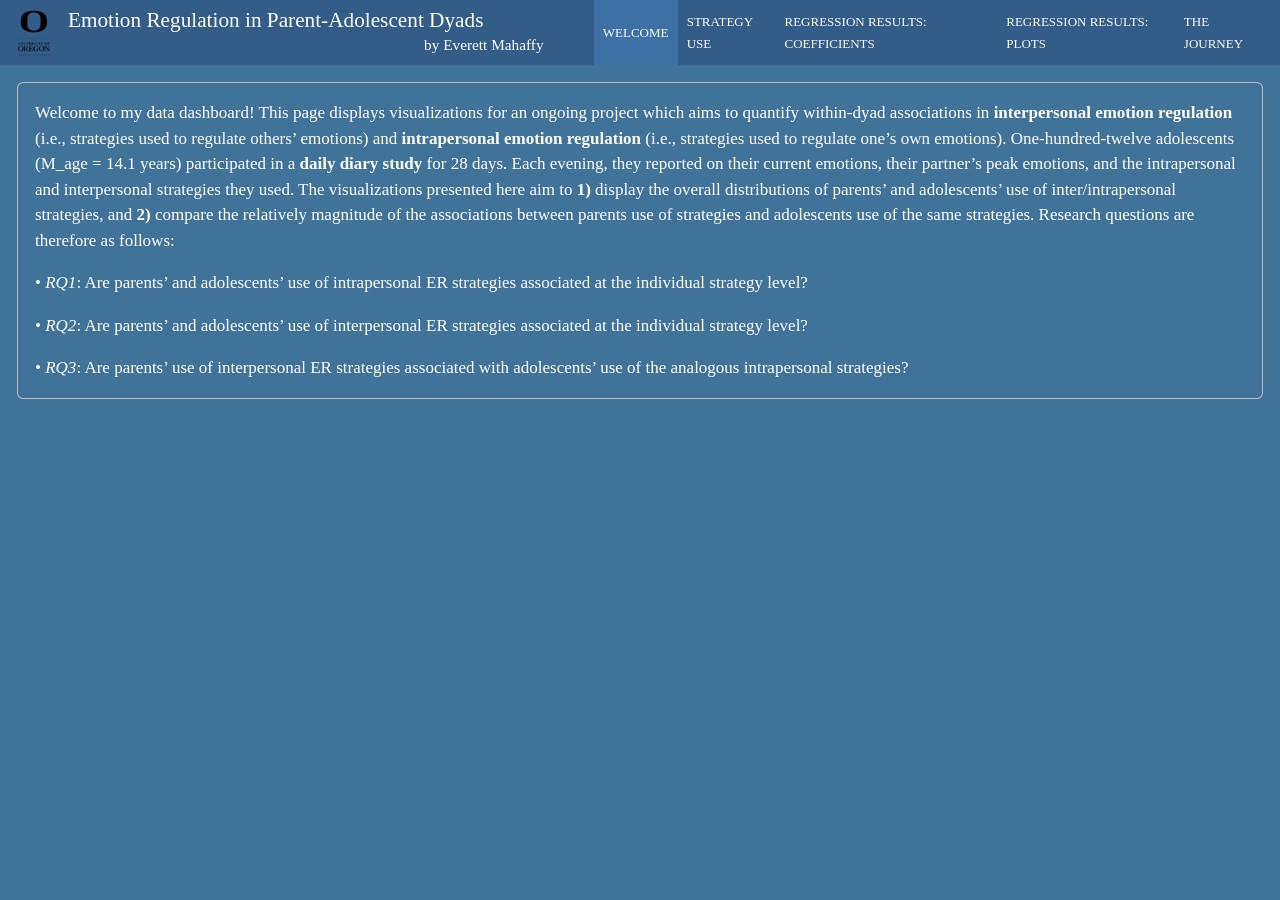
==== index.html @ d56451ce "Added index for dashboard" ====
<!DOCTYPE html>
<html xmlns="http://www.w3.org/1999/xhtml" lang="en" xml:lang="en"><head>

<meta charset="utf-8">
<meta name="generator" content="quarto-1.6.42">

<meta name="viewport" content="width=device-width, initial-scale=1.0, user-scalable=yes">

<meta name="author" content="by Everett Mahaffy">

<title>Emotion Regulation in Parent-Adolescent Dyads</title>
<style>
code{white-space: pre-wrap;}
span.smallcaps{font-variant: small-caps;}
div.columns{display: flex; gap: min(4vw, 1.5em);}
div.column{flex: auto; overflow-x: auto;}
div.hanging-indent{margin-left: 1.5em; text-indent: -1.5em;}
ul.task-list{list-style: none;}
ul.task-list li input[type="checkbox"] {
  width: 0.8em;
  margin: 0 0.8em 0.2em -1em; /* quarto-specific, see https://github.com/quarto-dev/quarto-cli/issues/4556 */ 
  vertical-align: middle;
}
</style>


<script src="index_files/libs/clipboard/clipboard.min.js"></script>
<script src="index_files/libs/quarto-html/quarto.js"></script>
<script src="index_files/libs/quarto-html/popper.min.js"></script>
<script src="index_files/libs/quarto-html/tippy.umd.min.js"></script>
<script src="index_files/libs/quarto-html/anchor.min.js"></script>
<link href="index_files/libs/quarto-html/tippy.css" rel="stylesheet">
<link href="index_files/libs/quarto-html/quarto-syntax-highlighting-2f5df379a58b258e96c21c0638c20c03.css" rel="stylesheet" id="quarto-text-highlighting-styles">
<script src="index_files/libs/bootstrap/bootstrap.min.js"></script>
<link href="index_files/libs/bootstrap/bootstrap-icons.css" rel="stylesheet">
<link href="index_files/libs/bootstrap/bootstrap-7319c3121bbf862e2a7c38c24d311e27.min.css" rel="stylesheet" append-hash="true" id="quarto-bootstrap" data-mode="light">
<script src="index_files/libs/quarto-dashboard/quarto-dashboard.js"></script>
<script src="index_files/libs/quarto-dashboard/stickythead.js"></script>
<script src="index_files/libs/quarto-dashboard/datatables.min.js" kdttablesentinel="true"></script>
<script src="index_files/libs/quarto-dashboard/pdfmake.min.js" kdttablesentinel="true"></script>
<script src="index_files/libs/quarto-dashboard/vfs_fonts.js" kdttablesentinel="true"></script>
<script src="index_files/libs/quarto-dashboard/web-components.js" type="module"></script>
<script src="index_files/libs/quarto-dashboard/components.js"></script>
<link href="index_files/libs/quarto-dashboard/datatables.min.css" rel="stylesheet" kdttablesentinel="true">


</head>

<body class="quarto-dashboard dashboard-fill fullcontent">

<header id="quarto-dashboard-header">
<nav class="navbar navbar-expand-md slim" data-bs-theme="dark">
  <div class="navbar-container container-fluid">
    <button class="navbar-toggler" type="button" data-bs-toggle="collapse" data-bs-target="#dashboard-collapse" aria-controls="dashboard-collapse" aria-expanded="false" aria-label="Toggle navigation">
      <span class="navbar-toggler-icon"></span>
    </button>    


    <div class="navbar-brand-container">       
    <a href="#"><img src="logo.png" alt="" class="navbar-logo d-inline-block"></a>
      <div class="navbar-title">
        <div class="navbar-title-text"><a href="#">Emotion Regulation in Parent-Adolescent Dyads</a></div>
        
        <div class="navbar-author">by Everett Mahaffy</div>
      </div>
    </div>
<div id="dashboard-collapse" class="navbar-collapse collapse"><ul class="navbar-nav navbar-nav-scroll me-auto" role="tablist"><li class="nav-item" role="presentation"><a id="tab-welcome" class="nav-link active" data-bs-toggle="tab" role="tab" data-bs-target="#welcome" data-scrolling="false" href="#welcome" aria-controls="welcome" aria-selected="true"><span class="nav-link-text">Welcome</span></a></li><li class="nav-item" role="presentation"><a id="tab-strategy-use" class="nav-link" data-bs-toggle="tab" role="tab" data-bs-target="#strategy-use" data-scrolling="false" href="#strategy-use" aria-controls="strategy-use" aria-selected="false"><span class="nav-link-text">Strategy Use</span></a></li><li class="nav-item" role="presentation"><a id="tab-regression-results-coefficients" class="nav-link" data-bs-toggle="tab" role="tab" data-bs-target="#regression-results-coefficients" data-scrolling="false" href="#regression-results-coefficients" aria-controls="regression-results-coefficients" aria-selected="false"><span class="nav-link-text">Regression Results: Coefficients</span></a></li><li class="nav-item" role="presentation"><a id="tab-regression-results-plots" class="nav-link" data-bs-toggle="tab" role="tab" data-bs-target="#regression-results-plots" data-scrolling="false" href="#regression-results-plots" aria-controls="regression-results-plots" aria-selected="false"><span class="nav-link-text">Regression Results: Plots</span></a></li><li class="nav-item" role="presentation"><a id="tab-the-journey" class="nav-link" data-bs-toggle="tab" role="tab" data-bs-target="#the-journey" data-scrolling="false" href="#the-journey" aria-controls="the-journey" aria-selected="false"><span class="nav-link-text">The Journey</span></a></li></ul></div></div>
</nav>
</header>
<div class="page-layout-custom quarto-dashboard-content bslib-gap-spacing html-fill-container bslib-page-fill quarto-dashboard-pages">  

<div class="bslib-grid-item html-fill-item tab-content bslib-grid" data-layout="fill" style="display: grid; grid-template-rows: minmax(3em, 1fr); grid-auto-columns: minmax(0, 1fr);">
<div id="welcome" class="dashboard-page tab-pane show active html-fill-item html-fill-container" data-orientation="rows" aria-labelledby="tab-welcome">
<div class="html-fill-item html-fill-container bslib-grid" style="display: grid; grid-template-rows: minmax(3em, max-content); grid-auto-columns: minmax(0, 1fr);">
<div class="card html-fill-item html-fill-container bslib-card" data-fill="false" data-bslib-card-init="" data-require-bs-caller="card()" data-full-screen="false">
<div class="card-body html-fill-item html-fill-container">
<p>Welcome to my data dashboard! This page displays visualizations for an ongoing project which aims to quantify within-dyad associations in <strong>interpersonal emotion regulation</strong> (i.e., strategies used to regulate others’ emotions) and <strong>intrapersonal emotion regulation</strong> (i.e., strategies used to regulate one’s own emotions). One-hundred-twelve adolescents (M_age = 14.1 years) participated in a <strong>daily diary study</strong> for 28 days. Each evening, they reported on their current emotions, their partner’s peak emotions, and the intrapersonal and interpersonal strategies they used. The visualizations presented here aim to <strong>1)</strong> display the overall distributions of parents’ and adolescents’ use of inter/intrapersonal strategies, and <strong>2)</strong> compare the relatively magnitude of the associations between parents use of strategies and adolescents use of the same strategies. Research questions are therefore as follows:</p>
<p>• <em>RQ1</em>: Are parents’ and adolescents’ use of intrapersonal ER strategies associated at the individual strategy level?</p>
<p>• <em>RQ2</em>: Are parents’ and adolescents’ use of interpersonal ER strategies associated at the individual strategy level?</p>
<p>• <em>RQ3</em>: Are parents’ use of interpersonal ER strategies associated with adolescents’ use of the analogous intrapersonal strategies?</p>
</div>
<bslib-tooltip placement="auto" bsoptions="[]" data-require-bs-version="5" data-require-bs-caller="tooltip()">
    <template>Expand</template>
    <span class="bslib-full-screen-enter badge rounded-pill">
        <svg xmlns="http://www.w3.org/2000/svg" viewbox="0 0 24 24" style="height:1em;width:1em;" aria-hidden="true" role="img"><path d="M20 5C20 4.4 19.6 4 19 4H13C12.4 4 12 3.6 12 3C12 2.4 12.4 2 13 2H21C21.6 2 22 2.4 22 3V11C22 11.6 21.6 12 21 12C20.4 12 20 11.6 20 11V5ZM4 19C4 19.6 4.4 20 5 20H11C11.6 20 12 20.4 12 21C12 21.6 11.6 22 11 22H3C2.4 22 2 21.6 2 21V13C2 12.4 2.4 12 3 12C3.6 12 4 12.4 4 13V19Z"></path></svg>
    </span>
</bslib-tooltip><script data-bslib-card-init="">bslib.Card.initializeAllCards();</script></div>
</div>
</div>
<div id="strategy-use" class="dashboard-page tab-pane grid-skip html-fill-item html-fill-container" data-orientation="rows" aria-labelledby="tab-strategy-use">
<div class="html-fill-item html-fill-container bslib-grid" style="display: grid; grid-template-rows: minmax(3em, max-content); grid-auto-columns: minmax(0, 1fr);">
<div class="card html-fill-item html-fill-container bslib-card" data-fill="false" data-bslib-card-init="" data-require-bs-caller="card()" data-full-screen="false">
<div class="card-body html-fill-item html-fill-container">
<div class="panel-tabset html-fill-item html-fill-container">
<ul class="nav nav-tabs" role="tablist"><li class="nav-item" role="presentation"><a class="nav-link active" id="tabset-1-1-tab" data-bs-toggle="tab" data-bs-target="#tabset-1-1" role="tab" aria-controls="tabset-1-1" aria-selected="true" href="">Interpersonal ER</a></li><li class="nav-item" role="presentation"><a class="nav-link" id="tabset-1-2-tab" data-bs-toggle="tab" data-bs-target="#tabset-1-2" role="tab" aria-controls="tabset-1-2" aria-selected="false" href="">Intrapersonal ER</a></li></ul>
<div class="tab-content html-fill-item html-fill-container">
<div id="tabset-1-1" class="tab-pane active html-fill-item html-fill-container" role="tabpanel" aria-labelledby="tabset-1-1-tab">
<div class="card cell html-fill-item html-fill-container bslib-card" data-bslib-card-init="" data-require-bs-caller="card()" data-full-screen="false">
<div class="card-body html-fill-item html-fill-container">
<div class="cell-output-display html-fill-item html-fill-container">
<img src="index_files/figure-html/unnamed-chunk-10-1.png" class="img-fluid quarto-dashboard-img-contain">
</div>
</div>
<bslib-tooltip placement="auto" bsoptions="[]" data-require-bs-version="5" data-require-bs-caller="tooltip()">
    <template>Expand</template>
    <span class="bslib-full-screen-enter badge rounded-pill">
        <svg xmlns="http://www.w3.org/2000/svg" viewbox="0 0 24 24" style="height:1em;width:1em;" aria-hidden="true" role="img"><path d="M20 5C20 4.4 19.6 4 19 4H13C12.4 4 12 3.6 12 3C12 2.4 12.4 2 13 2H21C21.6 2 22 2.4 22 3V11C22 11.6 21.6 12 21 12C20.4 12 20 11.6 20 11V5ZM4 19C4 19.6 4.4 20 5 20H11C11.6 20 12 20.4 12 21C12 21.6 11.6 22 11 22H3C2.4 22 2 21.6 2 21V13C2 12.4 2.4 12 3 12C3.6 12 4 12.4 4 13V19Z"></path></svg>
    </span>
</bslib-tooltip><script data-bslib-card-init="">bslib.Card.initializeAllCards();</script></div>
</div>
<div id="tabset-1-2" class="tab-pane html-fill-item html-fill-container" role="tabpanel" aria-labelledby="tabset-1-2-tab">
<div class="card cell html-fill-item html-fill-container bslib-card" data-bslib-card-init="" data-require-bs-caller="card()" data-full-screen="false">
<div class="card-body html-fill-item html-fill-container">
<div class="cell-output-display html-fill-item html-fill-container">
<img src="index_files/figure-html/unnamed-chunk-11-1.png" class="img-fluid quarto-dashboard-img-contain">
</div>
</div>
<bslib-tooltip placement="auto" bsoptions="[]" data-require-bs-version="5" data-require-bs-caller="tooltip()">
    <template>Expand</template>
    <span class="bslib-full-screen-enter badge rounded-pill">
        <svg xmlns="http://www.w3.org/2000/svg" viewbox="0 0 24 24" style="height:1em;width:1em;" aria-hidden="true" role="img"><path d="M20 5C20 4.4 19.6 4 19 4H13C12.4 4 12 3.6 12 3C12 2.4 12.4 2 13 2H21C21.6 2 22 2.4 22 3V11C22 11.6 21.6 12 21 12C20.4 12 20 11.6 20 11V5ZM4 19C4 19.6 4.4 20 5 20H11C11.6 20 12 20.4 12 21C12 21.6 11.6 22 11 22H3C2.4 22 2 21.6 2 21V13C2 12.4 2.4 12 3 12C3.6 12 4 12.4 4 13V19Z"></path></svg>
    </span>
</bslib-tooltip><script data-bslib-card-init="">bslib.Card.initializeAllCards();</script></div>
</div>
</div>
</div>
</div>
<bslib-tooltip placement="auto" bsoptions="[]" data-require-bs-version="5" data-require-bs-caller="tooltip()">
    <template>Expand</template>
    <span class="bslib-full-screen-enter badge rounded-pill">
        <svg xmlns="http://www.w3.org/2000/svg" viewbox="0 0 24 24" style="height:1em;width:1em;" aria-hidden="true" role="img"><path d="M20 5C20 4.4 19.6 4 19 4H13C12.4 4 12 3.6 12 3C12 2.4 12.4 2 13 2H21C21.6 2 22 2.4 22 3V11C22 11.6 21.6 12 21 12C20.4 12 20 11.6 20 11V5ZM4 19C4 19.6 4.4 20 5 20H11C11.6 20 12 20.4 12 21C12 21.6 11.6 22 11 22H3C2.4 22 2 21.6 2 21V13C2 12.4 2.4 12 3 12C3.6 12 4 12.4 4 13V19Z"></path></svg>
    </span>
</bslib-tooltip><script data-bslib-card-init="">bslib.Card.initializeAllCards();</script></div>
</div>
</div>
<div id="regression-results-coefficients" class="dashboard-page tab-pane grid-skip html-fill-item html-fill-container" data-orientation="rows" aria-labelledby="tab-regression-results-coefficients">
<div class="html-fill-item html-fill-container bslib-grid" style="display: grid; grid-template-rows: minmax(3em, max-content); grid-auto-columns: minmax(0, 1fr);">
<div class="card html-fill-item html-fill-container bslib-card" data-fill="false" data-bslib-card-init="" data-require-bs-caller="card()" data-full-screen="false">
<div class="card-body html-fill-item html-fill-container">
<div class="panel-tabset html-fill-item html-fill-container">
<ul class="nav nav-tabs" role="tablist"><li class="nav-item" role="presentation"><a class="nav-link active" id="tabset-2-1-tab" data-bs-toggle="tab" data-bs-target="#tabset-2-1" role="tab" aria-controls="tabset-2-1" aria-selected="true" href="">RQ1</a></li><li class="nav-item" role="presentation"><a class="nav-link" id="tabset-2-2-tab" data-bs-toggle="tab" data-bs-target="#tabset-2-2" role="tab" aria-controls="tabset-2-2" aria-selected="false" href="">RQ2</a></li><li class="nav-item" role="presentation"><a class="nav-link" id="tabset-2-3-tab" data-bs-toggle="tab" data-bs-target="#tabset-2-3" role="tab" aria-controls="tabset-2-3" aria-selected="false" href="">RQ3</a></li></ul>
<div class="tab-content html-fill-item html-fill-container">
<div id="tabset-2-1" class="tab-pane active html-fill-item html-fill-container" role="tabpanel" aria-labelledby="tabset-2-1-tab">
<div class="card cell html-fill-item html-fill-container bslib-card" data-bslib-card-init="" data-require-bs-caller="card()" data-full-screen="false">
<div class="card-body html-fill-item html-fill-container">
<div class="cell-output-display html-fill-item html-fill-container">
<img src="index_files/figure-html/unnamed-chunk-13-1.png" class="img-fluid quarto-dashboard-img-contain">
</div>
</div>
<bslib-tooltip placement="auto" bsoptions="[]" data-require-bs-version="5" data-require-bs-caller="tooltip()">
    <template>Expand</template>
    <span class="bslib-full-screen-enter badge rounded-pill">
        <svg xmlns="http://www.w3.org/2000/svg" viewbox="0 0 24 24" style="height:1em;width:1em;" aria-hidden="true" role="img"><path d="M20 5C20 4.4 19.6 4 19 4H13C12.4 4 12 3.6 12 3C12 2.4 12.4 2 13 2H21C21.6 2 22 2.4 22 3V11C22 11.6 21.6 12 21 12C20.4 12 20 11.6 20 11V5ZM4 19C4 19.6 4.4 20 5 20H11C11.6 20 12 20.4 12 21C12 21.6 11.6 22 11 22H3C2.4 22 2 21.6 2 21V13C2 12.4 2.4 12 3 12C3.6 12 4 12.4 4 13V19Z"></path></svg>
    </span>
</bslib-tooltip><script data-bslib-card-init="">bslib.Card.initializeAllCards();</script></div>
</div>
<div id="tabset-2-2" class="tab-pane html-fill-item html-fill-container" role="tabpanel" aria-labelledby="tabset-2-2-tab">
<div class="card cell html-fill-item html-fill-container bslib-card" data-bslib-card-init="" data-require-bs-caller="card()" data-full-screen="false">
<div class="card-body html-fill-item html-fill-container">
<div class="cell-output-display html-fill-item html-fill-container">
<img src="index_files/figure-html/unnamed-chunk-14-1.png" class="img-fluid quarto-dashboard-img-contain">
</div>
</div>
<bslib-tooltip placement="auto" bsoptions="[]" data-require-bs-version="5" data-require-bs-caller="tooltip()">
    <template>Expand</template>
    <span class="bslib-full-screen-enter badge rounded-pill">
        <svg xmlns="http://www.w3.org/2000/svg" viewbox="0 0 24 24" style="height:1em;width:1em;" aria-hidden="true" role="img"><path d="M20 5C20 4.4 19.6 4 19 4H13C12.4 4 12 3.6 12 3C12 2.4 12.4 2 13 2H21C21.6 2 22 2.4 22 3V11C22 11.6 21.6 12 21 12C20.4 12 20 11.6 20 11V5ZM4 19C4 19.6 4.4 20 5 20H11C11.6 20 12 20.4 12 21C12 21.6 11.6 22 11 22H3C2.4 22 2 21.6 2 21V13C2 12.4 2.4 12 3 12C3.6 12 4 12.4 4 13V19Z"></path></svg>
    </span>
</bslib-tooltip><script data-bslib-card-init="">bslib.Card.initializeAllCards();</script></div>
</div>
<div id="tabset-2-3" class="tab-pane html-fill-item html-fill-container" role="tabpanel" aria-labelledby="tabset-2-3-tab">
<div class="card cell html-fill-item html-fill-container bslib-card" data-bslib-card-init="" data-require-bs-caller="card()" data-full-screen="false">
<div class="card-body html-fill-item html-fill-container">
<div class="cell-output-display html-fill-item html-fill-container">
<img src="index_files/figure-html/unnamed-chunk-15-1.png" class="img-fluid quarto-dashboard-img-contain">
</div>
</div>
<bslib-tooltip placement="auto" bsoptions="[]" data-require-bs-version="5" data-require-bs-caller="tooltip()">
    <template>Expand</template>
    <span class="bslib-full-screen-enter badge rounded-pill">
        <svg xmlns="http://www.w3.org/2000/svg" viewbox="0 0 24 24" style="height:1em;width:1em;" aria-hidden="true" role="img"><path d="M20 5C20 4.4 19.6 4 19 4H13C12.4 4 12 3.6 12 3C12 2.4 12.4 2 13 2H21C21.6 2 22 2.4 22 3V11C22 11.6 21.6 12 21 12C20.4 12 20 11.6 20 11V5ZM4 19C4 19.6 4.4 20 5 20H11C11.6 20 12 20.4 12 21C12 21.6 11.6 22 11 22H3C2.4 22 2 21.6 2 21V13C2 12.4 2.4 12 3 12C3.6 12 4 12.4 4 13V19Z"></path></svg>
    </span>
</bslib-tooltip><script data-bslib-card-init="">bslib.Card.initializeAllCards();</script></div>
</div>
</div>
</div>
</div>
<bslib-tooltip placement="auto" bsoptions="[]" data-require-bs-version="5" data-require-bs-caller="tooltip()">
    <template>Expand</template>
    <span class="bslib-full-screen-enter badge rounded-pill">
        <svg xmlns="http://www.w3.org/2000/svg" viewbox="0 0 24 24" style="height:1em;width:1em;" aria-hidden="true" role="img"><path d="M20 5C20 4.4 19.6 4 19 4H13C12.4 4 12 3.6 12 3C12 2.4 12.4 2 13 2H21C21.6 2 22 2.4 22 3V11C22 11.6 21.6 12 21 12C20.4 12 20 11.6 20 11V5ZM4 19C4 19.6 4.4 20 5 20H11C11.6 20 12 20.4 12 21C12 21.6 11.6 22 11 22H3C2.4 22 2 21.6 2 21V13C2 12.4 2.4 12 3 12C3.6 12 4 12.4 4 13V19Z"></path></svg>
    </span>
</bslib-tooltip><script data-bslib-card-init="">bslib.Card.initializeAllCards();</script></div>
</div>
</div>
<div id="regression-results-plots" class="dashboard-page tab-pane grid-skip html-fill-item html-fill-container" data-orientation="rows" aria-labelledby="tab-regression-results-plots">
<div class="html-fill-item html-fill-container bslib-grid" style="display: grid; grid-template-rows: minmax(3em, max-content); grid-auto-columns: minmax(0, 1fr);">
<div class="card html-fill-item html-fill-container bslib-card" data-fill="false" data-bslib-card-init="" data-require-bs-caller="card()" data-full-screen="false">
<div class="card-body html-fill-item html-fill-container">
<div class="panel-tabset html-fill-item html-fill-container">
<ul class="nav nav-tabs" role="tablist"><li class="nav-item" role="presentation"><a class="nav-link active" id="tabset-3-1-tab" data-bs-toggle="tab" data-bs-target="#tabset-3-1" role="tab" aria-controls="tabset-3-1" aria-selected="true" href="">RQ1</a></li><li class="nav-item" role="presentation"><a class="nav-link" id="tabset-3-2-tab" data-bs-toggle="tab" data-bs-target="#tabset-3-2" role="tab" aria-controls="tabset-3-2" aria-selected="false" href="">RQ3</a></li></ul>
<div class="tab-content html-fill-item html-fill-container">
<div id="tabset-3-1" class="tab-pane active html-fill-item html-fill-container" role="tabpanel" aria-labelledby="tabset-3-1-tab">
<div class="card cell html-fill-item html-fill-container bslib-card" data-bslib-card-init="" data-require-bs-caller="card()" data-full-screen="false">
<div class="card-body html-fill-item html-fill-container">
<div class="cell-output-display html-fill-item html-fill-container">
<img src="index_files/figure-html/unnamed-chunk-16-1.png" class="img-fluid quarto-dashboard-img-contain">
</div>
</div>
<bslib-tooltip placement="auto" bsoptions="[]" data-require-bs-version="5" data-require-bs-caller="tooltip()">
    <template>Expand</template>
    <span class="bslib-full-screen-enter badge rounded-pill">
        <svg xmlns="http://www.w3.org/2000/svg" viewbox="0 0 24 24" style="height:1em;width:1em;" aria-hidden="true" role="img"><path d="M20 5C20 4.4 19.6 4 19 4H13C12.4 4 12 3.6 12 3C12 2.4 12.4 2 13 2H21C21.6 2 22 2.4 22 3V11C22 11.6 21.6 12 21 12C20.4 12 20 11.6 20 11V5ZM4 19C4 19.6 4.4 20 5 20H11C11.6 20 12 20.4 12 21C12 21.6 11.6 22 11 22H3C2.4 22 2 21.6 2 21V13C2 12.4 2.4 12 3 12C3.6 12 4 12.4 4 13V19Z"></path></svg>
    </span>
</bslib-tooltip><script data-bslib-card-init="">bslib.Card.initializeAllCards();</script></div>
</div>
<div id="tabset-3-2" class="tab-pane html-fill-item html-fill-container" role="tabpanel" aria-labelledby="tabset-3-2-tab">
<div class="card cell html-fill-item html-fill-container bslib-card" data-bslib-card-init="" data-require-bs-caller="card()" data-full-screen="false">
<div class="card-body html-fill-item html-fill-container">
<div class="cell-output-display html-fill-item html-fill-container">
<img src="index_files/figure-html/unnamed-chunk-17-1.png" class="img-fluid quarto-dashboard-img-contain">
</div>
</div>
<bslib-tooltip placement="auto" bsoptions="[]" data-require-bs-version="5" data-require-bs-caller="tooltip()">
    <template>Expand</template>
    <span class="bslib-full-screen-enter badge rounded-pill">
        <svg xmlns="http://www.w3.org/2000/svg" viewbox="0 0 24 24" style="height:1em;width:1em;" aria-hidden="true" role="img"><path d="M20 5C20 4.4 19.6 4 19 4H13C12.4 4 12 3.6 12 3C12 2.4 12.4 2 13 2H21C21.6 2 22 2.4 22 3V11C22 11.6 21.6 12 21 12C20.4 12 20 11.6 20 11V5ZM4 19C4 19.6 4.4 20 5 20H11C11.6 20 12 20.4 12 21C12 21.6 11.6 22 11 22H3C2.4 22 2 21.6 2 21V13C2 12.4 2.4 12 3 12C3.6 12 4 12.4 4 13V19Z"></path></svg>
    </span>
</bslib-tooltip><script data-bslib-card-init="">bslib.Card.initializeAllCards();</script></div>
</div>
</div>
</div>
</div>
<bslib-tooltip placement="auto" bsoptions="[]" data-require-bs-version="5" data-require-bs-caller="tooltip()">
    <template>Expand</template>
    <span class="bslib-full-screen-enter badge rounded-pill">
        <svg xmlns="http://www.w3.org/2000/svg" viewbox="0 0 24 24" style="height:1em;width:1em;" aria-hidden="true" role="img"><path d="M20 5C20 4.4 19.6 4 19 4H13C12.4 4 12 3.6 12 3C12 2.4 12.4 2 13 2H21C21.6 2 22 2.4 22 3V11C22 11.6 21.6 12 21 12C20.4 12 20 11.6 20 11V5ZM4 19C4 19.6 4.4 20 5 20H11C11.6 20 12 20.4 12 21C12 21.6 11.6 22 11 22H3C2.4 22 2 21.6 2 21V13C2 12.4 2.4 12 3 12C3.6 12 4 12.4 4 13V19Z"></path></svg>
    </span>
</bslib-tooltip><script data-bslib-card-init="">bslib.Card.initializeAllCards();</script></div>
</div>
</div>
<div id="the-journey" class="dashboard-page tab-pane grid-skip html-fill-item html-fill-container" data-orientation="rows" aria-labelledby="tab-the-journey">
<div class="html-fill-item html-fill-container bslib-grid" style="display: grid; grid-template-rows: minmax(3em, max-content); grid-auto-columns: minmax(0, 1fr);">
<div class="card html-fill-item html-fill-container bslib-card" data-fill="false" data-bslib-card-init="" data-require-bs-caller="card()" data-full-screen="false">
<div class="card-body html-fill-item html-fill-container">
<div class="panel-tabset html-fill-item html-fill-container">
<ul class="nav nav-tabs" role="tablist"><li class="nav-item" role="presentation"><a class="nav-link active" id="tabset-4-1-tab" data-bs-toggle="tab" data-bs-target="#tabset-4-1" role="tab" aria-controls="tabset-4-1" aria-selected="true" href="">Heat maps</a></li><li class="nav-item" role="presentation"><a class="nav-link" id="tabset-4-2-tab" data-bs-toggle="tab" data-bs-target="#tabset-4-2" role="tab" aria-controls="tabset-4-2" aria-selected="false" href="">Ridgeline Plots</a></li><li class="nav-item" role="presentation"><a class="nav-link" id="tabset-4-3-tab" data-bs-toggle="tab" data-bs-target="#tabset-4-3" role="tab" aria-controls="tabset-4-3" aria-selected="false" href="">Bar Charts</a></li></ul>
<div class="tab-content html-fill-item html-fill-container">
<div id="tabset-4-1" class="tab-pane active html-fill-item html-fill-container" role="tabpanel" aria-labelledby="tabset-4-1-tab">
<p>I first attempted to demonstrate the magnitude of the correlation using heatmaps. However, these were not the most intuitive way to visualize these data, so I pivoted to using bar charts instead.</p>
<div class="card cell html-fill-item html-fill-container bslib-card" data-bslib-card-init="" data-require-bs-caller="card()" data-full-screen="false">
<div class="card-body html-fill-item html-fill-container">
<div class="cell-output-display html-fill-item html-fill-container">
<img src="index_files/figure-html/unnamed-chunk-18-1.png" class="img-fluid quarto-dashboard-img-contain">
</div>
<div class="cell-output-display html-fill-item html-fill-container">
<img src="index_files/figure-html/unnamed-chunk-18-2.png" class="img-fluid quarto-dashboard-img-contain">
</div>
</div>
<bslib-tooltip placement="auto" bsoptions="[]" data-require-bs-version="5" data-require-bs-caller="tooltip()">
    <template>Expand</template>
    <span class="bslib-full-screen-enter badge rounded-pill">
        <svg xmlns="http://www.w3.org/2000/svg" viewbox="0 0 24 24" style="height:1em;width:1em;" aria-hidden="true" role="img"><path d="M20 5C20 4.4 19.6 4 19 4H13C12.4 4 12 3.6 12 3C12 2.4 12.4 2 13 2H21C21.6 2 22 2.4 22 3V11C22 11.6 21.6 12 21 12C20.4 12 20 11.6 20 11V5ZM4 19C4 19.6 4.4 20 5 20H11C11.6 20 12 20.4 12 21C12 21.6 11.6 22 11 22H3C2.4 22 2 21.6 2 21V13C2 12.4 2.4 12 3 12C3.6 12 4 12.4 4 13V19Z"></path></svg>
    </span>
</bslib-tooltip><script data-bslib-card-init="">bslib.Card.initializeAllCards();</script></div>
</div>
<div id="tabset-4-2" class="tab-pane html-fill-item html-fill-container" role="tabpanel" aria-labelledby="tabset-4-2-tab">
<p>To refine the ridgeline distribution visualizations, I changed the “alpha” and “scale” values to best display the data. Here is an early version as an example.</p>
<div class="card cell html-fill-item html-fill-container bslib-card" data-bslib-card-init="" data-require-bs-caller="card()" data-full-screen="false">
<div class="card-body html-fill-item html-fill-container">
<div class="cell-output-display html-fill-item html-fill-container">
<img src="index_files/figure-html/unnamed-chunk-19-1.png" class="img-fluid quarto-dashboard-img-contain">
</div>
</div>
<bslib-tooltip placement="auto" bsoptions="[]" data-require-bs-version="5" data-require-bs-caller="tooltip()">
    <template>Expand</template>
    <span class="bslib-full-screen-enter badge rounded-pill">
        <svg xmlns="http://www.w3.org/2000/svg" viewbox="0 0 24 24" style="height:1em;width:1em;" aria-hidden="true" role="img"><path d="M20 5C20 4.4 19.6 4 19 4H13C12.4 4 12 3.6 12 3C12 2.4 12.4 2 13 2H21C21.6 2 22 2.4 22 3V11C22 11.6 21.6 12 21 12C20.4 12 20 11.6 20 11V5ZM4 19C4 19.6 4.4 20 5 20H11C11.6 20 12 20.4 12 21C12 21.6 11.6 22 11 22H3C2.4 22 2 21.6 2 21V13C2 12.4 2.4 12 3 12C3.6 12 4 12.4 4 13V19Z"></path></svg>
    </span>
</bslib-tooltip><script data-bslib-card-init="">bslib.Card.initializeAllCards();</script></div>
</div>
<div id="tabset-4-3" class="tab-pane html-fill-item html-fill-container" role="tabpanel" aria-labelledby="tabset-4-3-tab">
<p>It also took some effort to refine the bar charts, including highlighting the significant associations. Here is an early version.</p>
<div class="card cell html-fill-item html-fill-container bslib-card" data-bslib-card-init="" data-require-bs-caller="card()" data-full-screen="false">
<div class="card-body html-fill-item html-fill-container">
<div class="cell-output-display html-fill-item html-fill-container">
<img src="index_files/figure-html/unnamed-chunk-20-1.png" class="img-fluid quarto-dashboard-img-contain">
</div>
</div>
<bslib-tooltip placement="auto" bsoptions="[]" data-require-bs-version="5" data-require-bs-caller="tooltip()">
    <template>Expand</template>
    <span class="bslib-full-screen-enter badge rounded-pill">
        <svg xmlns="http://www.w3.org/2000/svg" viewbox="0 0 24 24" style="height:1em;width:1em;" aria-hidden="true" role="img"><path d="M20 5C20 4.4 19.6 4 19 4H13C12.4 4 12 3.6 12 3C12 2.4 12.4 2 13 2H21C21.6 2 22 2.4 22 3V11C22 11.6 21.6 12 21 12C20.4 12 20 11.6 20 11V5ZM4 19C4 19.6 4.4 20 5 20H11C11.6 20 12 20.4 12 21C12 21.6 11.6 22 11 22H3C2.4 22 2 21.6 2 21V13C2 12.4 2.4 12 3 12C3.6 12 4 12.4 4 13V19Z"></path></svg>
    </span>
</bslib-tooltip><script data-bslib-card-init="">bslib.Card.initializeAllCards();</script></div>
</div>
</div>
</div>
</div>
<bslib-tooltip placement="auto" bsoptions="[]" data-require-bs-version="5" data-require-bs-caller="tooltip()">
    <template>Expand</template>
    <span class="bslib-full-screen-enter badge rounded-pill">
        <svg xmlns="http://www.w3.org/2000/svg" viewbox="0 0 24 24" style="height:1em;width:1em;" aria-hidden="true" role="img"><path d="M20 5C20 4.4 19.6 4 19 4H13C12.4 4 12 3.6 12 3C12 2.4 12.4 2 13 2H21C21.6 2 22 2.4 22 3V11C22 11.6 21.6 12 21 12C20.4 12 20 11.6 20 11V5ZM4 19C4 19.6 4.4 20 5 20H11C11.6 20 12 20.4 12 21C12 21.6 11.6 22 11 22H3C2.4 22 2 21.6 2 21V13C2 12.4 2.4 12 3 12C3.6 12 4 12.4 4 13V19Z"></path></svg>
    </span>
</bslib-tooltip><script data-bslib-card-init="">bslib.Card.initializeAllCards();</script></div>
<div id="3ade8a4a-fb1d-4a6c-8409-ac45482d5fc9" class="hidden html-fill-item html-fill-container">

</div>
</div>
</div>
</div>


<script id="quarto-html-after-body" type="application/javascript">
window.document.addEventListener("DOMContentLoaded", function (event) {
  const toggleBodyColorMode = (bsSheetEl) => {
    const mode = bsSheetEl.getAttribute("data-mode");
    const bodyEl = window.document.querySelector("body");
    if (mode === "dark") {
      bodyEl.classList.add("quarto-dark");
      bodyEl.classList.remove("quarto-light");
    } else {
      bodyEl.classList.add("quarto-light");
      bodyEl.classList.remove("quarto-dark");
    }
  }
  const toggleBodyColorPrimary = () => {
    const bsSheetEl = window.document.querySelector("link#quarto-bootstrap");
    if (bsSheetEl) {
      toggleBodyColorMode(bsSheetEl);
    }
  }
  toggleBodyColorPrimary();  
  const icon = "";
  const anchorJS = new window.AnchorJS();
  anchorJS.options = {
    placement: 'right',
    icon: icon
  };
  anchorJS.add('.anchored');
  const isCodeAnnotation = (el) => {
    for (const clz of el.classList) {
      if (clz.startsWith('code-annotation-')) {                     
        return true;
      }
    }
    return false;
  }
  const onCopySuccess = function(e) {
    // button target
    const button = e.trigger;
    // don't keep focus
    button.blur();
    // flash "checked"
    button.classList.add('code-copy-button-checked');
    var currentTitle = button.getAttribute("title");
    button.setAttribute("title", "Copied!");
    let tooltip;
    if (window.bootstrap) {
      button.setAttribute("data-bs-toggle", "tooltip");
      button.setAttribute("data-bs-placement", "left");
      button.setAttribute("data-bs-title", "Copied!");
      tooltip = new bootstrap.Tooltip(button, 
        { trigger: "manual", 
          customClass: "code-copy-button-tooltip",
          offset: [0, -8]});
      tooltip.show();    
    }
    setTimeout(function() {
      if (tooltip) {
        tooltip.hide();
        button.removeAttribute("data-bs-title");
        button.removeAttribute("data-bs-toggle");
        button.removeAttribute("data-bs-placement");
      }
      button.setAttribute("title", currentTitle);
      button.classList.remove('code-copy-button-checked');
    }, 1000);
    // clear code selection
    e.clearSelection();
  }
  const getTextToCopy = function(trigger) {
      const codeEl = trigger.previousElementSibling.cloneNode(true);
      for (const childEl of codeEl.children) {
        if (isCodeAnnotation(childEl)) {
          childEl.remove();
        }
      }
      return codeEl.innerText;
  }
  const clipboard = new window.ClipboardJS('.code-copy-button:not([data-in-quarto-modal])', {
    text: getTextToCopy
  });
  clipboard.on('success', onCopySuccess);
  if (window.document.getElementById('quarto-embedded-source-code-modal')) {
    const clipboardModal = new window.ClipboardJS('.code-copy-button[data-in-quarto-modal]', {
      text: getTextToCopy,
      container: window.document.getElementById('quarto-embedded-source-code-modal')
    });
    clipboardModal.on('success', onCopySuccess);
  }
    var localhostRegex = new RegExp(/^(?:http|https):\/\/localhost\:?[0-9]*\//);
    var mailtoRegex = new RegExp(/^mailto:/);
      var filterRegex = new RegExp('/' + window.location.host + '/');
    var isInternal = (href) => {
        return filterRegex.test(href) || localhostRegex.test(href) || mailtoRegex.test(href);
    }
    // Inspect non-navigation links and adorn them if external
 	var links = window.document.querySelectorAll('a[href]:not(.nav-link):not(.navbar-brand):not(.toc-action):not(.sidebar-link):not(.sidebar-item-toggle):not(.pagination-link):not(.no-external):not([aria-hidden]):not(.dropdown-item):not(.quarto-navigation-tool):not(.about-link)');
    for (var i=0; i<links.length; i++) {
      const link = links[i];
      if (!isInternal(link.href)) {
        // undo the damage that might have been done by quarto-nav.js in the case of
        // links that we want to consider external
        if (link.dataset.originalHref !== undefined) {
          link.href = link.dataset.originalHref;
        }
      }
    }
  function tippyHover(el, contentFn, onTriggerFn, onUntriggerFn) {
    const config = {
      allowHTML: true,
      maxWidth: 500,
      delay: 100,
      arrow: false,
      appendTo: function(el) {
          return el.parentElement;
      },
      interactive: true,
      interactiveBorder: 10,
      theme: 'quarto',
      placement: 'bottom-start',
    };
    if (contentFn) {
      config.content = contentFn;
    }
    if (onTriggerFn) {
      config.onTrigger = onTriggerFn;
    }
    if (onUntriggerFn) {
      config.onUntrigger = onUntriggerFn;
    }
    window.tippy(el, config); 
  }
  const noterefs = window.document.querySelectorAll('a[role="doc-noteref"]');
  for (var i=0; i<noterefs.length; i++) {
    const ref = noterefs[i];
    tippyHover(ref, function() {
      // use id or data attribute instead here
      let href = ref.getAttribute('data-footnote-href') || ref.getAttribute('href');
      try { href = new URL(href).hash; } catch {}
      const id = href.replace(/^#\/?/, "");
      const note = window.document.getElementById(id);
      if (note) {
        return note.innerHTML;
      } else {
        return "";
      }
    });
  }
  const xrefs = window.document.querySelectorAll('a.quarto-xref');
  const processXRef = (id, note) => {
    // Strip column container classes
    const stripColumnClz = (el) => {
      el.classList.remove("page-full", "page-columns");
      if (el.children) {
        for (const child of el.children) {
          stripColumnClz(child);
        }
      }
    }
    stripColumnClz(note)
    if (id === null || id.startsWith('sec-')) {
      // Special case sections, only their first couple elements
      const container = document.createElement("div");
      if (note.children && note.children.length > 2) {
        container.appendChild(note.children[0].cloneNode(true));
        for (let i = 1; i < note.children.length; i++) {
          const child = note.children[i];
          if (child.tagName === "P" && child.innerText === "") {
            continue;
          } else {
            container.appendChild(child.cloneNode(true));
            break;
          }
        }
        if (window.Quarto?.typesetMath) {
          window.Quarto.typesetMath(container);
        }
        return container.innerHTML
      } else {
        if (window.Quarto?.typesetMath) {
          window.Quarto.typesetMath(note);
        }
        return note.innerHTML;
      }
    } else {
      // Remove any anchor links if they are present
      const anchorLink = note.querySelector('a.anchorjs-link');
      if (anchorLink) {
        anchorLink.remove();
      }
      if (window.Quarto?.typesetMath) {
        window.Quarto.typesetMath(note);
      }
      if (note.classList.contains("callout")) {
        return note.outerHTML;
      } else {
        return note.innerHTML;
      }
    }
  }
  for (var i=0; i<xrefs.length; i++) {
    const xref = xrefs[i];
    tippyHover(xref, undefined, function(instance) {
      instance.disable();
      let url = xref.getAttribute('href');
      let hash = undefined; 
      if (url.startsWith('#')) {
        hash = url;
      } else {
        try { hash = new URL(url).hash; } catch {}
      }
      if (hash) {
        const id = hash.replace(/^#\/?/, "");
        const note = window.document.getElementById(id);
        if (note !== null) {
          try {
            const html = processXRef(id, note.cloneNode(true));
            instance.setContent(html);
          } finally {
            instance.enable();
            instance.show();
          }
        } else {
          // See if we can fetch this
          fetch(url.split('#')[0])
          .then(res => res.text())
          .then(html => {
            const parser = new DOMParser();
            const htmlDoc = parser.parseFromString(html, "text/html");
            const note = htmlDoc.getElementById(id);
            if (note !== null) {
              const html = processXRef(id, note);
              instance.setContent(html);
            } 
          }).finally(() => {
            instance.enable();
            instance.show();
          });
        }
      } else {
        // See if we can fetch a full url (with no hash to target)
        // This is a special case and we should probably do some content thinning / targeting
        fetch(url)
        .then(res => res.text())
        .then(html => {
          const parser = new DOMParser();
          const htmlDoc = parser.parseFromString(html, "text/html");
          const note = htmlDoc.querySelector('main.content');
          if (note !== null) {
            // This should only happen for chapter cross references
            // (since there is no id in the URL)
            // remove the first header
            if (note.children.length > 0 && note.children[0].tagName === "HEADER") {
              note.children[0].remove();
            }
            const html = processXRef(null, note);
            instance.setContent(html);
          } 
        }).finally(() => {
          instance.enable();
          instance.show();
        });
      }
    }, function(instance) {
    });
  }
      let selectedAnnoteEl;
      const selectorForAnnotation = ( cell, annotation) => {
        let cellAttr = 'data-code-cell="' + cell + '"';
        let lineAttr = 'data-code-annotation="' +  annotation + '"';
        const selector = 'span[' + cellAttr + '][' + lineAttr + ']';
        return selector;
      }
      const selectCodeLines = (annoteEl) => {
        const doc = window.document;
        const targetCell = annoteEl.getAttribute("data-target-cell");
        const targetAnnotation = annoteEl.getAttribute("data-target-annotation");
        const annoteSpan = window.document.querySelector(selectorForAnnotation(targetCell, targetAnnotation));
        const lines = annoteSpan.getAttribute("data-code-lines").split(",");
        const lineIds = lines.map((line) => {
          return targetCell + "-" + line;
        })
        let top = null;
        let height = null;
        let parent = null;
        if (lineIds.length > 0) {
            //compute the position of the single el (top and bottom and make a div)
            const el = window.document.getElementById(lineIds[0]);
            top = el.offsetTop;
            height = el.offsetHeight;
            parent = el.parentElement.parentElement;
          if (lineIds.length > 1) {
            const lastEl = window.document.getElementById(lineIds[lineIds.length - 1]);
            const bottom = lastEl.offsetTop + lastEl.offsetHeight;
            height = bottom - top;
          }
          if (top !== null && height !== null && parent !== null) {
            // cook up a div (if necessary) and position it 
            let div = window.document.getElementById("code-annotation-line-highlight");
            if (div === null) {
              div = window.document.createElement("div");
              div.setAttribute("id", "code-annotation-line-highlight");
              div.style.position = 'absolute';
              parent.appendChild(div);
            }
            div.style.top = top - 2 + "px";
            div.style.height = height + 4 + "px";
            div.style.left = 0;
            let gutterDiv = window.document.getElementById("code-annotation-line-highlight-gutter");
            if (gutterDiv === null) {
              gutterDiv = window.document.createElement("div");
              gutterDiv.setAttribute("id", "code-annotation-line-highlight-gutter");
              gutterDiv.style.position = 'absolute';
              const codeCell = window.document.getElementById(targetCell);
              const gutter = codeCell.querySelector('.code-annotation-gutter');
              gutter.appendChild(gutterDiv);
            }
            gutterDiv.style.top = top - 2 + "px";
            gutterDiv.style.height = height + 4 + "px";
          }
          selectedAnnoteEl = annoteEl;
        }
      };
      const unselectCodeLines = () => {
        const elementsIds = ["code-annotation-line-highlight", "code-annotation-line-highlight-gutter"];
        elementsIds.forEach((elId) => {
          const div = window.document.getElementById(elId);
          if (div) {
            div.remove();
          }
        });
        selectedAnnoteEl = undefined;
      };
        // Handle positioning of the toggle
    window.addEventListener(
      "resize",
      throttle(() => {
        elRect = undefined;
        if (selectedAnnoteEl) {
          selectCodeLines(selectedAnnoteEl);
        }
      }, 10)
    );
    function throttle(fn, ms) {
    let throttle = false;
    let timer;
      return (...args) => {
        if(!throttle) { // first call gets through
            fn.apply(this, args);
            throttle = true;
        } else { // all the others get throttled
            if(timer) clearTimeout(timer); // cancel #2
            timer = setTimeout(() => {
              fn.apply(this, args);
              timer = throttle = false;
            }, ms);
        }
      };
    }
      // Attach click handler to the DT
      const annoteDls = window.document.querySelectorAll('dt[data-target-cell]');
      for (const annoteDlNode of annoteDls) {
        annoteDlNode.addEventListener('click', (event) => {
          const clickedEl = event.target;
          if (clickedEl !== selectedAnnoteEl) {
            unselectCodeLines();
            const activeEl = window.document.querySelector('dt[data-target-cell].code-annotation-active');
            if (activeEl) {
              activeEl.classList.remove('code-annotation-active');
            }
            selectCodeLines(clickedEl);
            clickedEl.classList.add('code-annotation-active');
          } else {
            // Unselect the line
            unselectCodeLines();
            clickedEl.classList.remove('code-annotation-active');
          }
        });
      }
  const findCites = (el) => {
    const parentEl = el.parentElement;
    if (parentEl) {
      const cites = parentEl.dataset.cites;
      if (cites) {
        return {
          el,
          cites: cites.split(' ')
        };
      } else {
        return findCites(el.parentElement)
      }
    } else {
      return undefined;
    }
  };
  var bibliorefs = window.document.querySelectorAll('a[role="doc-biblioref"]');
  for (var i=0; i<bibliorefs.length; i++) {
    const ref = bibliorefs[i];
    const citeInfo = findCites(ref);
    if (citeInfo) {
      tippyHover(citeInfo.el, function() {
        var popup = window.document.createElement('div');
        citeInfo.cites.forEach(function(cite) {
          var citeDiv = window.document.createElement('div');
          citeDiv.classList.add('hanging-indent');
          citeDiv.classList.add('csl-entry');
          var biblioDiv = window.document.getElementById('ref-' + cite);
          if (biblioDiv) {
            citeDiv.innerHTML = biblioDiv.innerHTML;
          }
          popup.appendChild(citeDiv);
        });
        return popup.innerHTML;
      });
    }
  }
});
</script>
</div> <!-- /container fluid -->

<script type="application/javascript">
window.document.addEventListener("DOMContentLoaded", function (_event) {
  if (window.bslib.Card) {
    window.bslib.Card.initializeAllCards();
  }
}); 
</script>
  



</body></html>
---- index_files/libs/quarto-html/tippy.css ----
.tippy-box[data-animation=fade][data-state=hidden]{opacity:0}[data-tippy-root]{max-width:calc(100vw - 10px)}.tippy-box{position:relative;background-color:#333;color:#fff;border-radius:4px;font-size:14px;line-height:1.4;white-space:normal;outline:0;transition-property:transform,visibility,opacity}.tippy-box[data-placement^=top]>.tippy-arrow{bottom:0}.tippy-box[data-placement^=top]>.tippy-arrow:before{bottom:-7px;left:0;border-width:8px 8px 0;border-top-color:initial;transform-origin:center top}.tippy-box[data-placement^=bottom]>.tippy-arrow{top:0}.tippy-box[data-placement^=bottom]>.tippy-arrow:before{top:-7px;left:0;border-width:0 8px 8px;border-bottom-color:initial;transform-origin:center bottom}.tippy-box[data-placement^=left]>.tippy-arrow{right:0}.tippy-box[data-placement^=left]>.tippy-arrow:before{border-width:8px 0 8px 8px;border-left-color:initial;right:-7px;transform-origin:center left}.tippy-box[data-placement^=right]>.tippy-arrow{left:0}.tippy-box[data-placement^=right]>.tippy-arrow:before{left:-7px;border-width:8px 8px 8px 0;border-right-color:initial;transform-origin:center right}.tippy-box[data-inertia][data-state=visible]{transition-timing-function:cubic-bezier(.54,1.5,.38,1.11)}.tippy-arrow{width:16px;height:16px;color:#333}.tippy-arrow:before{content:"";position:absolute;border-color:transparent;border-style:solid}.tippy-content{position:relative;padding:5px 9px;z-index:1}
---- index_files/libs/quarto-html/quarto-syntax-highlighting-2f5df379a58b258e96c21c0638c20c03.css ----
/* quarto syntax highlight colors */
:root {
  --quarto-hl-ot-color: #003B4F;
  --quarto-hl-at-color: #657422;
  --quarto-hl-ss-color: #20794D;
  --quarto-hl-an-color: #5E5E5E;
  --quarto-hl-fu-color: #4758AB;
  --quarto-hl-st-color: #20794D;
  --quarto-hl-cf-color: #003B4F;
  --quarto-hl-op-color: #5E5E5E;
  --quarto-hl-er-color: #AD0000;
  --quarto-hl-bn-color: #AD0000;
  --quarto-hl-al-color: #AD0000;
  --quarto-hl-va-color: #111111;
  --quarto-hl-bu-color: inherit;
  --quarto-hl-ex-color: inherit;
  --quarto-hl-pp-color: #AD0000;
  --quarto-hl-in-color: #5E5E5E;
  --quarto-hl-vs-color: #20794D;
  --quarto-hl-wa-color: #5E5E5E;
  --quarto-hl-do-color: #5E5E5E;
  --quarto-hl-im-color: #00769E;
  --quarto-hl-ch-color: #20794D;
  --quarto-hl-dt-color: #AD0000;
  --quarto-hl-fl-color: #AD0000;
  --quarto-hl-co-color: #5E5E5E;
  --quarto-hl-cv-color: #5E5E5E;
  --quarto-hl-cn-color: #8f5902;
  --quarto-hl-sc-color: #5E5E5E;
  --quarto-hl-dv-color: #AD0000;
  --quarto-hl-kw-color: #003B4F;
}

/* other quarto variables */
:root {
  --quarto-font-monospace: SFMono-Regular, Menlo, Monaco, Consolas, "Liberation Mono", "Courier New", monospace;
}

pre > code.sourceCode > span {
  color: #003B4F;
}

code span {
  color: #003B4F;
}

code.sourceCode > span {
  color: #003B4F;
}

div.sourceCode,
div.sourceCode pre.sourceCode {
  color: #003B4F;
}

code span.ot {
  color: #003B4F;
  font-style: inherit;
}

code span.at {
  color: #657422;
  font-style: inherit;
}

code span.ss {
  color: #20794D;
  font-style: inherit;
}

code span.an {
  color: #5E5E5E;
  font-style: inherit;
}

code span.fu {
  color: #4758AB;
  font-style: inherit;
}

code span.st {
  color: #20794D;
  font-style: inherit;
}

code span.cf {
  color: #003B4F;
  font-weight: bold;
  font-style: inherit;
}

code span.op {
  color: #5E5E5E;
  font-style: inherit;
}

code span.er {
  color: #AD0000;
  font-style: inherit;
}

code span.bn {
  color: #AD0000;
  font-style: inherit;
}

code span.al {
  color: #AD0000;
  font-style: inherit;
}

code span.va {
  color: #111111;
  font-style: inherit;
}

code span.bu {
  font-style: inherit;
}

code span.ex {
  font-style: inherit;
}

code span.pp {
  color: #AD0000;
  font-style: inherit;
}

code span.in {
  color: #5E5E5E;
  font-style: inherit;
}

code span.vs {
  color: #20794D;
  font-style: inherit;
}

code span.wa {
  color: #5E5E5E;
  font-style: italic;
}

code span.do {
  color: #5E5E5E;
  font-style: italic;
}

code span.im {
  color: #00769E;
  font-style: inherit;
}

code span.ch {
  color: #20794D;
  font-style: inherit;
}

code span.dt {
  color: #AD0000;
  font-style: inherit;
}

code span.fl {
  color: #AD0000;
  font-style: inherit;
}

code span.co {
  color: #5E5E5E;
  font-style: inherit;
}

code span.cv {
  color: #5E5E5E;
  font-style: italic;
}

code span.cn {
  color: #8f5902;
  font-style: inherit;
}

code span.sc {
  color: #5E5E5E;
  font-style: inherit;
}

code span.dv {
  color: #AD0000;
  font-style: inherit;
}

code span.kw {
  color: #003B4F;
  font-weight: bold;
  font-style: inherit;
}

.prevent-inlining {
  content: "</";
}

/*# sourceMappingURL=35eb38a806ee71ea6d2563be2308c832.css.map */
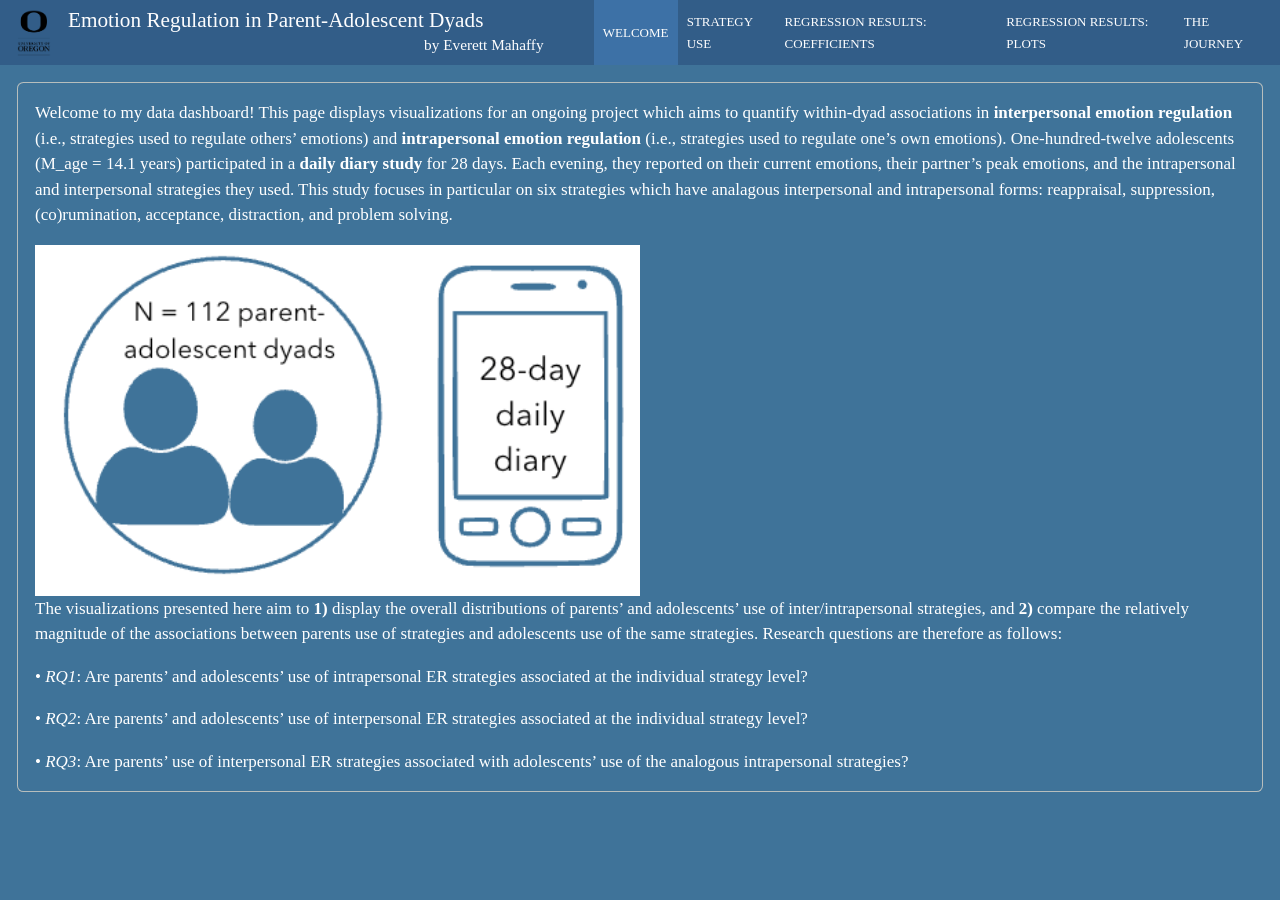
==== commit d5c70f81: "Edits to dashboard" ====
--- a/index.html
+++ b/index.html
@@ -74,7 +74,9 @@
 <div class="html-fill-item html-fill-container bslib-grid" style="display: grid; grid-template-rows: minmax(3em, max-content); grid-auto-columns: minmax(0, 1fr);">
 <div class="card html-fill-item html-fill-container bslib-card" data-fill="false" data-bslib-card-init="" data-require-bs-caller="card()" data-full-screen="false">
 <div class="card-body html-fill-item html-fill-container">
-<p>Welcome to my data dashboard! This page displays visualizations for an ongoing project which aims to quantify within-dyad associations in <strong>interpersonal emotion regulation</strong> (i.e., strategies used to regulate others’ emotions) and <strong>intrapersonal emotion regulation</strong> (i.e., strategies used to regulate one’s own emotions). One-hundred-twelve adolescents (M_age = 14.1 years) participated in a <strong>daily diary study</strong> for 28 days. Each evening, they reported on their current emotions, their partner’s peak emotions, and the intrapersonal and interpersonal strategies they used. The visualizations presented here aim to <strong>1)</strong> display the overall distributions of parents’ and adolescents’ use of inter/intrapersonal strategies, and <strong>2)</strong> compare the relatively magnitude of the associations between parents use of strategies and adolescents use of the same strategies. Research questions are therefore as follows:</p>
+<p>Welcome to my data dashboard! This page displays visualizations for an ongoing project which aims to quantify within-dyad associations in <strong>interpersonal emotion regulation</strong> (i.e., strategies used to regulate others’ emotions) and <strong>intrapersonal emotion regulation</strong> (i.e., strategies used to regulate one’s own emotions). One-hundred-twelve adolescents (M_age = 14.1 years) participated in a <strong>daily diary study</strong> for 28 days. Each evening, they reported on their current emotions, their partner’s peak emotions, and the intrapersonal and interpersonal strategies they used. This study focuses in particular on six strategies which have analagous interpersonal and intrapersonal forms: reappraisal, suppression, (co)rumination, acceptance, distraction, and problem solving.</p>
+<img src="method.png" class="img-fluid" style="width:50.0%">
+<p>The visualizations presented here aim to <strong>1)</strong> display the overall distributions of parents’ and adolescents’ use of inter/intrapersonal strategies, and <strong>2)</strong> compare the relatively magnitude of the associations between parents use of strategies and adolescents use of the same strategies. Research questions are therefore as follows:</p>
 <p>• <em>RQ1</em>: Are parents’ and adolescents’ use of intrapersonal ER strategies associated at the individual strategy level?</p>
 <p>• <em>RQ2</em>: Are parents’ and adolescents’ use of interpersonal ER strategies associated at the individual strategy level?</p>
 <p>• <em>RQ3</em>: Are parents’ use of interpersonal ER strategies associated with adolescents’ use of the analogous intrapersonal strategies?</p>
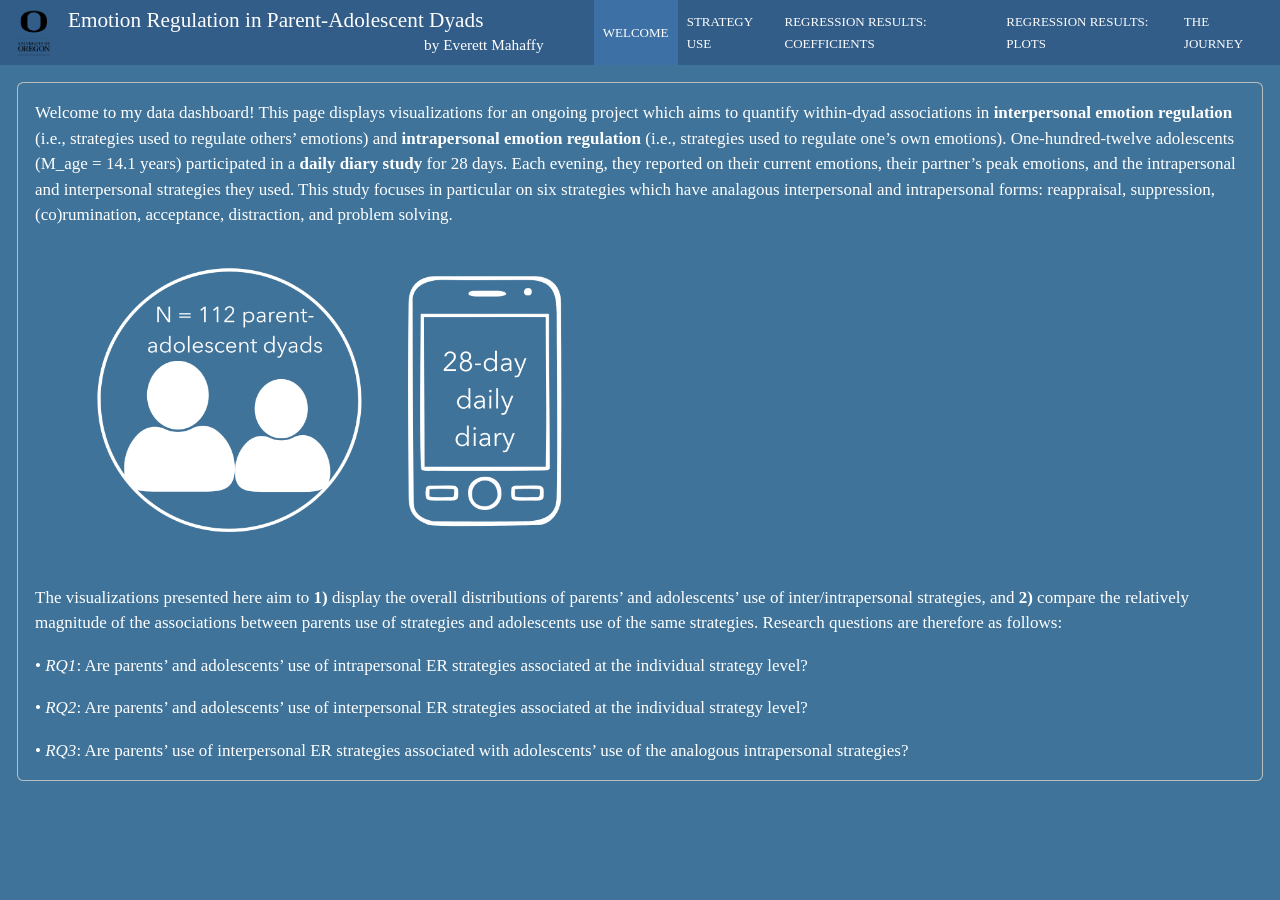
==== commit 04c95234: "Added text to dashboard" ====
--- a/index.html
+++ b/index.html
@@ -93,6 +93,7 @@
 <div class="html-fill-item html-fill-container bslib-grid" style="display: grid; grid-template-rows: minmax(3em, max-content); grid-auto-columns: minmax(0, 1fr);">
 <div class="card html-fill-item html-fill-container bslib-card" data-fill="false" data-bslib-card-init="" data-require-bs-caller="card()" data-full-screen="false">
 <div class="card-body html-fill-item html-fill-container">
+<p>This page displays distributions for adolescents’ use of each interpersonal and intrapersonal ER strategy.</p>
 <div class="panel-tabset html-fill-item html-fill-container">
 <ul class="nav nav-tabs" role="tablist"><li class="nav-item" role="presentation"><a class="nav-link active" id="tabset-1-1-tab" data-bs-toggle="tab" data-bs-target="#tabset-1-1" role="tab" aria-controls="tabset-1-1" aria-selected="true" href="">Interpersonal ER</a></li><li class="nav-item" role="presentation"><a class="nav-link" id="tabset-1-2-tab" data-bs-toggle="tab" data-bs-target="#tabset-1-2" role="tab" aria-controls="tabset-1-2" aria-selected="false" href="">Intrapersonal ER</a></li></ul>
 <div class="tab-content html-fill-item html-fill-container">
@@ -139,6 +140,7 @@
 <div class="html-fill-item html-fill-container bslib-grid" style="display: grid; grid-template-rows: minmax(3em, max-content); grid-auto-columns: minmax(0, 1fr);">
 <div class="card html-fill-item html-fill-container bslib-card" data-fill="false" data-bslib-card-init="" data-require-bs-caller="card()" data-full-screen="false">
 <div class="card-body html-fill-item html-fill-container">
+<p>This page compares the magnitude of the coefficients, with significant associations (p &lt; .05 after correcting for multiple comparisons) highlighted in blue.</p>
 <div class="panel-tabset html-fill-item html-fill-container">
 <ul class="nav nav-tabs" role="tablist"><li class="nav-item" role="presentation"><a class="nav-link active" id="tabset-2-1-tab" data-bs-toggle="tab" data-bs-target="#tabset-2-1" role="tab" aria-controls="tabset-2-1" aria-selected="true" href="">RQ1</a></li><li class="nav-item" role="presentation"><a class="nav-link" id="tabset-2-2-tab" data-bs-toggle="tab" data-bs-target="#tabset-2-2" role="tab" aria-controls="tabset-2-2" aria-selected="false" href="">RQ2</a></li><li class="nav-item" role="presentation"><a class="nav-link" id="tabset-2-3-tab" data-bs-toggle="tab" data-bs-target="#tabset-2-3" role="tab" aria-controls="tabset-2-3" aria-selected="false" href="">RQ3</a></li></ul>
 <div class="tab-content html-fill-item html-fill-container">
@@ -199,6 +201,7 @@
 <div class="html-fill-item html-fill-container bslib-grid" style="display: grid; grid-template-rows: minmax(3em, max-content); grid-auto-columns: minmax(0, 1fr);">
 <div class="card html-fill-item html-fill-container bslib-card" data-fill="false" data-bslib-card-init="" data-require-bs-caller="card()" data-full-screen="false">
 <div class="card-body html-fill-item html-fill-container">
+<p>This page displays the linear relations between parents’ and adolescents’ ER strategy use for associations that were signficant.</p>
 <div class="panel-tabset html-fill-item html-fill-container">
 <ul class="nav nav-tabs" role="tablist"><li class="nav-item" role="presentation"><a class="nav-link active" id="tabset-3-1-tab" data-bs-toggle="tab" data-bs-target="#tabset-3-1" role="tab" aria-controls="tabset-3-1" aria-selected="true" href="">RQ1</a></li><li class="nav-item" role="presentation"><a class="nav-link" id="tabset-3-2-tab" data-bs-toggle="tab" data-bs-target="#tabset-3-2" role="tab" aria-controls="tabset-3-2" aria-selected="false" href="">RQ3</a></li></ul>
 <div class="tab-content html-fill-item html-fill-container">
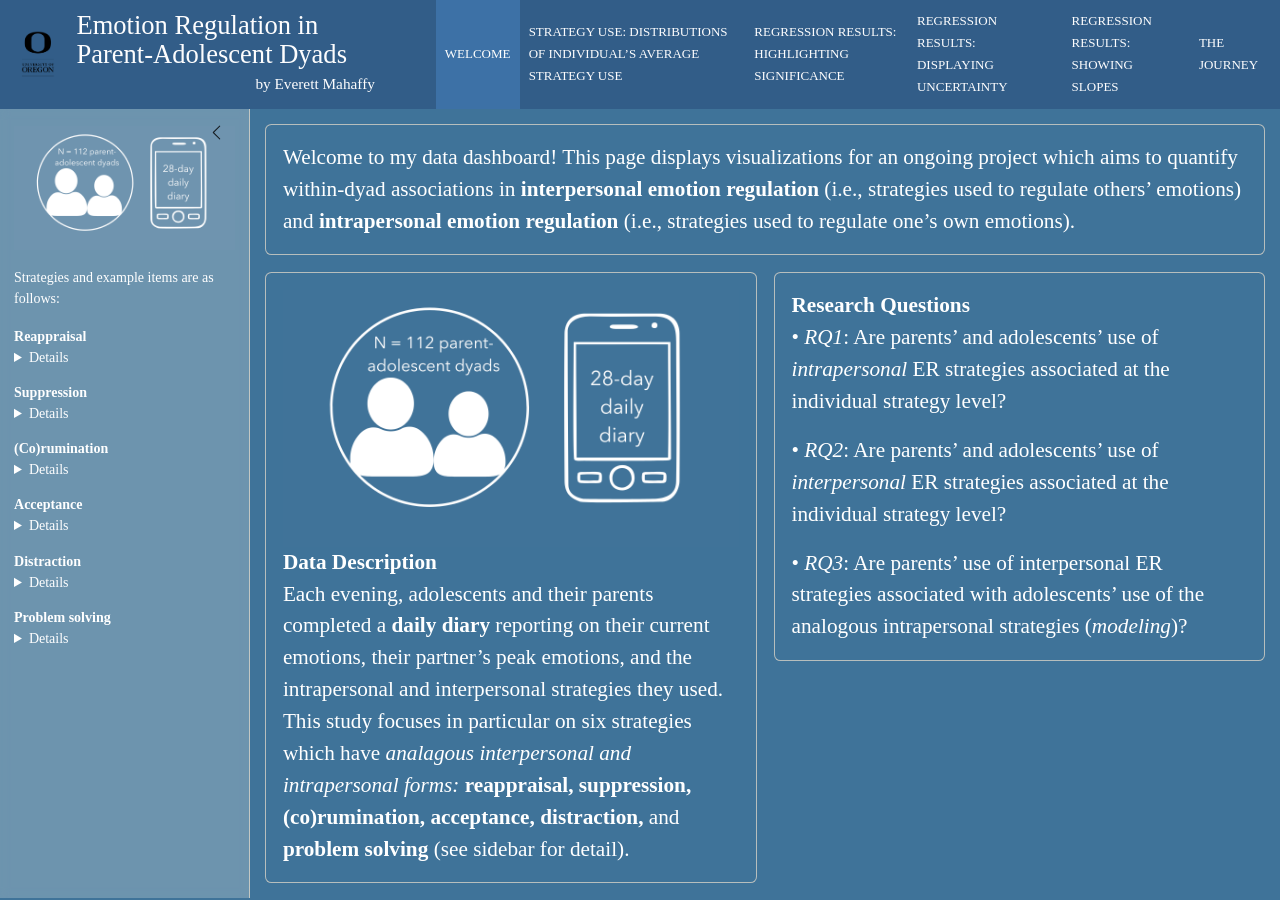
==== commit a6f6d852: "Made edits according to feedback" ====
--- a/index.html
+++ b/index.html
@@ -33,7 +33,7 @@
 <link href="index_files/libs/quarto-html/quarto-syntax-highlighting-2f5df379a58b258e96c21c0638c20c03.css" rel="stylesheet" id="quarto-text-highlighting-styles">
 <script src="index_files/libs/bootstrap/bootstrap.min.js"></script>
 <link href="index_files/libs/bootstrap/bootstrap-icons.css" rel="stylesheet">
-<link href="index_files/libs/bootstrap/bootstrap-7319c3121bbf862e2a7c38c24d311e27.min.css" rel="stylesheet" append-hash="true" id="quarto-bootstrap" data-mode="light">
+<link href="index_files/libs/bootstrap/bootstrap-8ca1136eb87f8e7311718763c95458b7.min.css" rel="stylesheet" append-hash="true" id="quarto-bootstrap" data-mode="light">
 <script src="index_files/libs/quarto-dashboard/quarto-dashboard.js"></script>
 <script src="index_files/libs/quarto-dashboard/stickythead.js"></script>
 <script src="index_files/libs/quarto-dashboard/datatables.min.js" kdttablesentinel="true"></script>
@@ -46,7 +46,7 @@
 
 </head>
 
-<body class="quarto-dashboard dashboard-fill fullcontent">
+<body class="quarto-dashboard dashboard-sidebar fullcontent">
 
 <header id="quarto-dashboard-header">
 <nav class="navbar navbar-expand-md slim" data-bs-theme="dark">
@@ -64,38 +64,64 @@
         <div class="navbar-author">by Everett Mahaffy</div>
       </div>
     </div>
-<div id="dashboard-collapse" class="navbar-collapse collapse"><ul class="navbar-nav navbar-nav-scroll me-auto" role="tablist"><li class="nav-item" role="presentation"><a id="tab-welcome" class="nav-link active" data-bs-toggle="tab" role="tab" data-bs-target="#welcome" data-scrolling="false" href="#welcome" aria-controls="welcome" aria-selected="true"><span class="nav-link-text">Welcome</span></a></li><li class="nav-item" role="presentation"><a id="tab-strategy-use" class="nav-link" data-bs-toggle="tab" role="tab" data-bs-target="#strategy-use" data-scrolling="false" href="#strategy-use" aria-controls="strategy-use" aria-selected="false"><span class="nav-link-text">Strategy Use</span></a></li><li class="nav-item" role="presentation"><a id="tab-regression-results-coefficients" class="nav-link" data-bs-toggle="tab" role="tab" data-bs-target="#regression-results-coefficients" data-scrolling="false" href="#regression-results-coefficients" aria-controls="regression-results-coefficients" aria-selected="false"><span class="nav-link-text">Regression Results: Coefficients</span></a></li><li class="nav-item" role="presentation"><a id="tab-regression-results-plots" class="nav-link" data-bs-toggle="tab" role="tab" data-bs-target="#regression-results-plots" data-scrolling="false" href="#regression-results-plots" aria-controls="regression-results-plots" aria-selected="false"><span class="nav-link-text">Regression Results: Plots</span></a></li><li class="nav-item" role="presentation"><a id="tab-the-journey" class="nav-link" data-bs-toggle="tab" role="tab" data-bs-target="#the-journey" data-scrolling="false" href="#the-journey" aria-controls="the-journey" aria-selected="false"><span class="nav-link-text">The Journey</span></a></li></ul></div></div>
+<div id="dashboard-collapse" class="navbar-collapse collapse"><ul class="navbar-nav navbar-nav-scroll me-auto" role="tablist"><li class="nav-item" role="presentation"><a id="tab-welcome" class="nav-link active" data-bs-toggle="tab" role="tab" data-bs-target="#welcome" data-scrolling="true" href="#welcome" aria-controls="welcome" aria-selected="true"><span class="nav-link-text">Welcome</span></a></li><li class="nav-item" role="presentation"><a id="tab-strategy-use-distributions-of-individuals-average-strategy-use" class="nav-link" data-bs-toggle="tab" role="tab" data-bs-target="#strategy-use-distributions-of-individuals-average-strategy-use" data-scrolling="true" href="#strategy-use-distributions-of-individuals-average-strategy-use" aria-controls="strategy-use-distributions-of-individuals-average-strategy-use" aria-selected="false"><span class="nav-link-text">Strategy Use: Distributions of Individual’s Average Strategy Use</span></a></li><li class="nav-item" role="presentation"><a id="tab-regression-results-highlighting-significance" class="nav-link" data-bs-toggle="tab" role="tab" data-bs-target="#regression-results-highlighting-significance" data-scrolling="true" href="#regression-results-highlighting-significance" aria-controls="regression-results-highlighting-significance" aria-selected="false"><span class="nav-link-text">Regression Results: Highlighting Significance</span></a></li><li class="nav-item" role="presentation"><a id="tab-regression-results-displaying-uncertainty" class="nav-link" data-bs-toggle="tab" role="tab" data-bs-target="#regression-results-displaying-uncertainty" data-scrolling="true" href="#regression-results-displaying-uncertainty" aria-controls="regression-results-displaying-uncertainty" aria-selected="false"><span class="nav-link-text">Regression Results: Displaying Uncertainty</span></a></li><li class="nav-item" role="presentation"><a id="tab-regression-results-showing-slopes" class="nav-link" data-bs-toggle="tab" role="tab" data-bs-target="#regression-results-showing-slopes" data-scrolling="true" href="#regression-results-showing-slopes" aria-controls="regression-results-showing-slopes" aria-selected="false"><span class="nav-link-text">Regression Results: Showing Slopes</span></a></li><li class="nav-item" role="presentation"><a id="tab-the-journey" class="nav-link" data-bs-toggle="tab" role="tab" data-bs-target="#the-journey" data-scrolling="true" href="#the-journey" aria-controls="the-journey" aria-selected="false"><span class="nav-link-text">The Journey</span></a></li></ul></div></div>
 </nav>
 </header>
-<div class="page-layout-custom quarto-dashboard-content bslib-gap-spacing html-fill-container bslib-page-fill quarto-dashboard-pages">  
-
-<div class="bslib-grid-item html-fill-item tab-content bslib-grid" data-layout="fill" style="display: grid; grid-template-rows: minmax(3em, 1fr); grid-auto-columns: minmax(0, 1fr);">
+<div class="page-layout-custom quarto-dashboard-content bslib-gap-spacing html-fill-container dashboard-scrolling quarto-dashboard-pages dashboard-sidebar-container">  
+
+<div class="bslib-sidebar-layout html-fill-item html-fill-container" data-bslib-sidebar-open="desktop" data-bslib-sidebar-init="true" data-bslib-sidebar-border="false" data-bslib-sidebar-border-radius="false"><div class="main html-fill-container html-fill-item"><div class="sidebar-content html-fill-item html-fill-container">
+<div class="tab-content bslib-grid html-fill-item html-fill-container" style="display: grid; grid-template-columns: minmax(3em, 1fr);
+grid-auto-rows: minmax(0, 1fr);">
 <div id="welcome" class="dashboard-page tab-pane show active html-fill-item html-fill-container" data-orientation="rows" aria-labelledby="tab-welcome">
+<div class="html-fill-item html-fill-container bslib-grid" style="display: grid; grid-template-rows: minmax(3em, max-content) minmax(3em, 1fr); grid-auto-columns: minmax(0, 1fr);">
+<div class="card html-fill-item html-fill-container bslib-card" data-fill="false" data-bslib-card-init="" data-require-bs-caller="card()" data-full-screen="false">
+<div class="card-body html-fill-item html-fill-container">
+<p>Welcome to my data dashboard! This page displays visualizations for an ongoing project which aims to quantify within-dyad associations in <strong>interpersonal emotion regulation</strong> (i.e., strategies used to regulate others’ emotions) and <strong>intrapersonal emotion regulation</strong> (i.e., strategies used to regulate one’s own emotions).</p>
+</div>
+<bslib-tooltip placement="auto" bsoptions="[]" data-require-bs-version="5" data-require-bs-caller="tooltip()">
+    <template>Expand</template>
+    <span class="bslib-full-screen-enter badge rounded-pill">
+        <svg xmlns="http://www.w3.org/2000/svg" viewbox="0 0 24 24" style="height:1em;width:1em;" aria-hidden="true" role="img"><path d="M20 5C20 4.4 19.6 4 19 4H13C12.4 4 12 3.6 12 3C12 2.4 12.4 2 13 2H21C21.6 2 22 2.4 22 3V11C22 11.6 21.6 12 21 12C20.4 12 20 11.6 20 11V5ZM4 19C4 19.6 4.4 20 5 20H11C11.6 20 12 20.4 12 21C12 21.6 11.6 22 11 22H3C2.4 22 2 21.6 2 21V13C2 12.4 2.4 12 3 12C3.6 12 4 12.4 4 13V19Z"></path></svg>
+    </span>
+</bslib-tooltip><script data-bslib-card-init="">bslib.Card.initializeAllCards();</script></div>
+<div class="html-fill-item html-fill-container bslib-grid" style="display: grid; grid-template-columns: minmax(3em, 1fr) minmax(3em, 1fr);
+grid-auto-rows: minmax(0, 1fr);">
 <div class="html-fill-item html-fill-container bslib-grid" style="display: grid; grid-template-rows: minmax(3em, max-content); grid-auto-columns: minmax(0, 1fr);">
 <div class="card html-fill-item html-fill-container bslib-card" data-fill="false" data-bslib-card-init="" data-require-bs-caller="card()" data-full-screen="false">
 <div class="card-body html-fill-item html-fill-container">
-<p>Welcome to my data dashboard! This page displays visualizations for an ongoing project which aims to quantify within-dyad associations in <strong>interpersonal emotion regulation</strong> (i.e., strategies used to regulate others’ emotions) and <strong>intrapersonal emotion regulation</strong> (i.e., strategies used to regulate one’s own emotions). One-hundred-twelve adolescents (M_age = 14.1 years) participated in a <strong>daily diary study</strong> for 28 days. Each evening, they reported on their current emotions, their partner’s peak emotions, and the intrapersonal and interpersonal strategies they used. This study focuses in particular on six strategies which have analagous interpersonal and intrapersonal forms: reappraisal, suppression, (co)rumination, acceptance, distraction, and problem solving.</p>
-<img src="method.png" class="img-fluid" style="width:50.0%">
-<p>The visualizations presented here aim to <strong>1)</strong> display the overall distributions of parents’ and adolescents’ use of inter/intrapersonal strategies, and <strong>2)</strong> compare the relatively magnitude of the associations between parents use of strategies and adolescents use of the same strategies. Research questions are therefore as follows:</p>
-<p>• <em>RQ1</em>: Are parents’ and adolescents’ use of intrapersonal ER strategies associated at the individual strategy level?</p>
-<p>• <em>RQ2</em>: Are parents’ and adolescents’ use of interpersonal ER strategies associated at the individual strategy level?</p>
-<p>• <em>RQ3</em>: Are parents’ use of interpersonal ER strategies associated with adolescents’ use of the analogous intrapersonal strategies?</p>
-</div>
-<bslib-tooltip placement="auto" bsoptions="[]" data-require-bs-version="5" data-require-bs-caller="tooltip()">
-    <template>Expand</template>
-    <span class="bslib-full-screen-enter badge rounded-pill">
-        <svg xmlns="http://www.w3.org/2000/svg" viewbox="0 0 24 24" style="height:1em;width:1em;" aria-hidden="true" role="img"><path d="M20 5C20 4.4 19.6 4 19 4H13C12.4 4 12 3.6 12 3C12 2.4 12.4 2 13 2H21C21.6 2 22 2.4 22 3V11C22 11.6 21.6 12 21 12C20.4 12 20 11.6 20 11V5ZM4 19C4 19.6 4.4 20 5 20H11C11.6 20 12 20.4 12 21C12 21.6 11.6 22 11 22H3C2.4 22 2 21.6 2 21V13C2 12.4 2.4 12 3 12C3.6 12 4 12.4 4 13V19Z"></path></svg>
-    </span>
-</bslib-tooltip><script data-bslib-card-init="">bslib.Card.initializeAllCards();</script></div>
-</div>
-</div>
-<div id="strategy-use" class="dashboard-page tab-pane grid-skip html-fill-item html-fill-container" data-orientation="rows" aria-labelledby="tab-strategy-use">
+<img src="method.png" class="img-fluid" data-position="center">
+<strong>Data Description</strong>
+<p>Each evening, adolescents and their parents completed a <strong>daily diary</strong> reporting on their current emotions, their partner’s peak emotions, and the intrapersonal and interpersonal strategies they used. This study focuses in particular on six strategies which have <em>analagous interpersonal and intrapersonal forms:</em> <strong>reappraisal, suppression, (co)rumination, acceptance, distraction,</strong> and <strong>problem solving</strong> (see sidebar for detail).</p>
+</div>
+<bslib-tooltip placement="auto" bsoptions="[]" data-require-bs-version="5" data-require-bs-caller="tooltip()">
+    <template>Expand</template>
+    <span class="bslib-full-screen-enter badge rounded-pill">
+        <svg xmlns="http://www.w3.org/2000/svg" viewbox="0 0 24 24" style="height:1em;width:1em;" aria-hidden="true" role="img"><path d="M20 5C20 4.4 19.6 4 19 4H13C12.4 4 12 3.6 12 3C12 2.4 12.4 2 13 2H21C21.6 2 22 2.4 22 3V11C22 11.6 21.6 12 21 12C20.4 12 20 11.6 20 11V5ZM4 19C4 19.6 4.4 20 5 20H11C11.6 20 12 20.4 12 21C12 21.6 11.6 22 11 22H3C2.4 22 2 21.6 2 21V13C2 12.4 2.4 12 3 12C3.6 12 4 12.4 4 13V19Z"></path></svg>
+    </span>
+</bslib-tooltip><script data-bslib-card-init="">bslib.Card.initializeAllCards();</script></div>
+</div><div class="html-fill-item html-fill-container bslib-grid" style="display: grid; grid-template-rows: minmax(3em, max-content); grid-auto-columns: minmax(0, 1fr);">
+<div class="card html-fill-item html-fill-container bslib-card" data-fill="false" data-bslib-card-init="" data-require-bs-caller="card()" data-full-screen="false">
+<div class="card-body html-fill-item html-fill-container">
+<strong>Research Questions</strong>
+<p>• <em>RQ1</em>: Are parents’ and adolescents’ use of <em>intrapersonal</em> ER strategies associated at the individual strategy level?</p>
+<p>• <em>RQ2</em>: Are parents’ and adolescents’ use of <em>interpersonal</em> ER strategies associated at the individual strategy level?</p>
+<p>• <em>RQ3</em>: Are parents’ use of interpersonal ER strategies associated with adolescents’ use of the analogous intrapersonal strategies (<em>modeling</em>)?</p>
+</div>
+<bslib-tooltip placement="auto" bsoptions="[]" data-require-bs-version="5" data-require-bs-caller="tooltip()">
+    <template>Expand</template>
+    <span class="bslib-full-screen-enter badge rounded-pill">
+        <svg xmlns="http://www.w3.org/2000/svg" viewbox="0 0 24 24" style="height:1em;width:1em;" aria-hidden="true" role="img"><path d="M20 5C20 4.4 19.6 4 19 4H13C12.4 4 12 3.6 12 3C12 2.4 12.4 2 13 2H21C21.6 2 22 2.4 22 3V11C22 11.6 21.6 12 21 12C20.4 12 20 11.6 20 11V5ZM4 19C4 19.6 4.4 20 5 20H11C11.6 20 12 20.4 12 21C12 21.6 11.6 22 11 22H3C2.4 22 2 21.6 2 21V13C2 12.4 2.4 12 3 12C3.6 12 4 12.4 4 13V19Z"></path></svg>
+    </span>
+</bslib-tooltip><script data-bslib-card-init="">bslib.Card.initializeAllCards();</script></div>
+</div>
+</div>
+</div>
+</div><div id="strategy-use-distributions-of-individuals-average-strategy-use" class="dashboard-page tab-pane grid-skip html-fill-item html-fill-container" data-orientation="rows" aria-labelledby="tab-strategy-use-distributions-of-individuals-average-strategy-use">
 <div class="html-fill-item html-fill-container bslib-grid" style="display: grid; grid-template-rows: minmax(3em, max-content); grid-auto-columns: minmax(0, 1fr);">
 <div class="card html-fill-item html-fill-container bslib-card" data-fill="false" data-bslib-card-init="" data-require-bs-caller="card()" data-full-screen="false">
 <div class="card-body html-fill-item html-fill-container">
-<p>This page displays distributions for adolescents’ use of each interpersonal and intrapersonal ER strategy.</p>
 <div class="panel-tabset html-fill-item html-fill-container">
-<ul class="nav nav-tabs" role="tablist"><li class="nav-item" role="presentation"><a class="nav-link active" id="tabset-1-1-tab" data-bs-toggle="tab" data-bs-target="#tabset-1-1" role="tab" aria-controls="tabset-1-1" aria-selected="true" href="">Interpersonal ER</a></li><li class="nav-item" role="presentation"><a class="nav-link" id="tabset-1-2-tab" data-bs-toggle="tab" data-bs-target="#tabset-1-2" role="tab" aria-controls="tabset-1-2" aria-selected="false" href="">Intrapersonal ER</a></li></ul>
+<ul class="nav nav-tabs" role="tablist"><li class="nav-item" role="presentation"><a class="nav-link active" id="tabset-1-1-tab" data-bs-toggle="tab" data-bs-target="#tabset-1-1" role="tab" aria-controls="tabset-1-1" aria-selected="true" href="">Intrapersonal ER</a></li><li class="nav-item" role="presentation"><a class="nav-link" id="tabset-1-2-tab" data-bs-toggle="tab" data-bs-target="#tabset-1-2" role="tab" aria-controls="tabset-1-2" aria-selected="false" href="">Interpersonal ER</a></li></ul>
 <div class="tab-content html-fill-item html-fill-container">
 <div id="tabset-1-1" class="tab-pane active html-fill-item html-fill-container" role="tabpanel" aria-labelledby="tabset-1-1-tab">
 <div class="card cell html-fill-item html-fill-container bslib-card" data-bslib-card-init="" data-require-bs-caller="card()" data-full-screen="false">
@@ -127,22 +153,22 @@
 </div>
 </div>
 </div>
-</div>
-<bslib-tooltip placement="auto" bsoptions="[]" data-require-bs-version="5" data-require-bs-caller="tooltip()">
-    <template>Expand</template>
-    <span class="bslib-full-screen-enter badge rounded-pill">
-        <svg xmlns="http://www.w3.org/2000/svg" viewbox="0 0 24 24" style="height:1em;width:1em;" aria-hidden="true" role="img"><path d="M20 5C20 4.4 19.6 4 19 4H13C12.4 4 12 3.6 12 3C12 2.4 12.4 2 13 2H21C21.6 2 22 2.4 22 3V11C22 11.6 21.6 12 21 12C20.4 12 20 11.6 20 11V5ZM4 19C4 19.6 4.4 20 5 20H11C11.6 20 12 20.4 12 21C12 21.6 11.6 22 11 22H3C2.4 22 2 21.6 2 21V13C2 12.4 2.4 12 3 12C3.6 12 4 12.4 4 13V19Z"></path></svg>
-    </span>
-</bslib-tooltip><script data-bslib-card-init="">bslib.Card.initializeAllCards();</script></div>
-</div>
-</div>
-<div id="regression-results-coefficients" class="dashboard-page tab-pane grid-skip html-fill-item html-fill-container" data-orientation="rows" aria-labelledby="tab-regression-results-coefficients">
+<p>This page displays distributions for parents’ and adolescents’ use of each interpersonal and intrapersonal ER strategy. Overall, parents and adolescents report using a variety of strategies, with parents appearing to use more interpersonal strategies than adolescents.</p>
+</div>
+<bslib-tooltip placement="auto" bsoptions="[]" data-require-bs-version="5" data-require-bs-caller="tooltip()">
+    <template>Expand</template>
+    <span class="bslib-full-screen-enter badge rounded-pill">
+        <svg xmlns="http://www.w3.org/2000/svg" viewbox="0 0 24 24" style="height:1em;width:1em;" aria-hidden="true" role="img"><path d="M20 5C20 4.4 19.6 4 19 4H13C12.4 4 12 3.6 12 3C12 2.4 12.4 2 13 2H21C21.6 2 22 2.4 22 3V11C22 11.6 21.6 12 21 12C20.4 12 20 11.6 20 11V5ZM4 19C4 19.6 4.4 20 5 20H11C11.6 20 12 20.4 12 21C12 21.6 11.6 22 11 22H3C2.4 22 2 21.6 2 21V13C2 12.4 2.4 12 3 12C3.6 12 4 12.4 4 13V19Z"></path></svg>
+    </span>
+</bslib-tooltip><script data-bslib-card-init="">bslib.Card.initializeAllCards();</script></div>
+</div>
+</div><div id="regression-results-highlighting-significance" class="dashboard-page tab-pane grid-skip html-fill-item html-fill-container" data-orientation="rows" aria-labelledby="tab-regression-results-highlighting-significance">
 <div class="html-fill-item html-fill-container bslib-grid" style="display: grid; grid-template-rows: minmax(3em, max-content); grid-auto-columns: minmax(0, 1fr);">
 <div class="card html-fill-item html-fill-container bslib-card" data-fill="false" data-bslib-card-init="" data-require-bs-caller="card()" data-full-screen="false">
 <div class="card-body html-fill-item html-fill-container">
 <p>This page compares the magnitude of the coefficients, with significant associations (p &lt; .05 after correcting for multiple comparisons) highlighted in blue.</p>
 <div class="panel-tabset html-fill-item html-fill-container">
-<ul class="nav nav-tabs" role="tablist"><li class="nav-item" role="presentation"><a class="nav-link active" id="tabset-2-1-tab" data-bs-toggle="tab" data-bs-target="#tabset-2-1" role="tab" aria-controls="tabset-2-1" aria-selected="true" href="">RQ1</a></li><li class="nav-item" role="presentation"><a class="nav-link" id="tabset-2-2-tab" data-bs-toggle="tab" data-bs-target="#tabset-2-2" role="tab" aria-controls="tabset-2-2" aria-selected="false" href="">RQ2</a></li><li class="nav-item" role="presentation"><a class="nav-link" id="tabset-2-3-tab" data-bs-toggle="tab" data-bs-target="#tabset-2-3" role="tab" aria-controls="tabset-2-3" aria-selected="false" href="">RQ3</a></li></ul>
+<ul class="nav nav-tabs" role="tablist"><li class="nav-item" role="presentation"><a class="nav-link active" id="tabset-2-1-tab" data-bs-toggle="tab" data-bs-target="#tabset-2-1" role="tab" aria-controls="tabset-2-1" aria-selected="true" href="">RQ1: Intrapersonal Correspondence</a></li><li class="nav-item" role="presentation"><a class="nav-link" id="tabset-2-2-tab" data-bs-toggle="tab" data-bs-target="#tabset-2-2" role="tab" aria-controls="tabset-2-2" aria-selected="false" href="">RQ2: Interpersonal Correspondence</a></li><li class="nav-item" role="presentation"><a class="nav-link" id="tabset-2-3-tab" data-bs-toggle="tab" data-bs-target="#tabset-2-3" role="tab" aria-controls="tabset-2-3" aria-selected="false" href="">RQ3: Parent Modeling</a></li></ul>
 <div class="tab-content html-fill-item html-fill-container">
 <div id="tabset-2-1" class="tab-pane active html-fill-item html-fill-container" role="tabpanel" aria-labelledby="tabset-2-1-tab">
 <div class="card cell html-fill-item html-fill-container bslib-card" data-bslib-card-init="" data-require-bs-caller="card()" data-full-screen="false">
@@ -157,6 +183,7 @@
         <svg xmlns="http://www.w3.org/2000/svg" viewbox="0 0 24 24" style="height:1em;width:1em;" aria-hidden="true" role="img"><path d="M20 5C20 4.4 19.6 4 19 4H13C12.4 4 12 3.6 12 3C12 2.4 12.4 2 13 2H21C21.6 2 22 2.4 22 3V11C22 11.6 21.6 12 21 12C20.4 12 20 11.6 20 11V5ZM4 19C4 19.6 4.4 20 5 20H11C11.6 20 12 20.4 12 21C12 21.6 11.6 22 11 22H3C2.4 22 2 21.6 2 21V13C2 12.4 2.4 12 3 12C3.6 12 4 12.4 4 13V19Z"></path></svg>
     </span>
 </bslib-tooltip><script data-bslib-card-init="">bslib.Card.initializeAllCards();</script></div>
+<p>Across six strategies, parents’ and adolescents’ intrapersonal emotion regulation strategy use was <em>not</em> associated across the daily diary period.</p>
 </div>
 <div id="tabset-2-2" class="tab-pane html-fill-item html-fill-container" role="tabpanel" aria-labelledby="tabset-2-2-tab">
 <div class="card cell html-fill-item html-fill-container bslib-card" data-bslib-card-init="" data-require-bs-caller="card()" data-full-screen="false">
@@ -171,6 +198,7 @@
         <svg xmlns="http://www.w3.org/2000/svg" viewbox="0 0 24 24" style="height:1em;width:1em;" aria-hidden="true" role="img"><path d="M20 5C20 4.4 19.6 4 19 4H13C12.4 4 12 3.6 12 3C12 2.4 12.4 2 13 2H21C21.6 2 22 2.4 22 3V11C22 11.6 21.6 12 21 12C20.4 12 20 11.6 20 11V5ZM4 19C4 19.6 4.4 20 5 20H11C11.6 20 12 20.4 12 21C12 21.6 11.6 22 11 22H3C2.4 22 2 21.6 2 21V13C2 12.4 2.4 12 3 12C3.6 12 4 12.4 4 13V19Z"></path></svg>
     </span>
 </bslib-tooltip><script data-bslib-card-init="">bslib.Card.initializeAllCards();</script></div>
+<p>Parents’ and adolscents use of interpersonal corumination, distraction, and suppression was significantly associated across the daily diary period.</p>
 </div>
 <div id="tabset-2-3" class="tab-pane html-fill-item html-fill-container" role="tabpanel" aria-labelledby="tabset-2-3-tab">
 <div class="card cell html-fill-item html-fill-container bslib-card" data-bslib-card-init="" data-require-bs-caller="card()" data-full-screen="false">
@@ -185,25 +213,24 @@
         <svg xmlns="http://www.w3.org/2000/svg" viewbox="0 0 24 24" style="height:1em;width:1em;" aria-hidden="true" role="img"><path d="M20 5C20 4.4 19.6 4 19 4H13C12.4 4 12 3.6 12 3C12 2.4 12.4 2 13 2H21C21.6 2 22 2.4 22 3V11C22 11.6 21.6 12 21 12C20.4 12 20 11.6 20 11V5ZM4 19C4 19.6 4.4 20 5 20H11C11.6 20 12 20.4 12 21C12 21.6 11.6 22 11 22H3C2.4 22 2 21.6 2 21V13C2 12.4 2.4 12 3 12C3.6 12 4 12.4 4 13V19Z"></path></svg>
     </span>
 </bslib-tooltip><script data-bslib-card-init="">bslib.Card.initializeAllCards();</script></div>
-</div>
-</div>
-</div>
-</div>
-<bslib-tooltip placement="auto" bsoptions="[]" data-require-bs-version="5" data-require-bs-caller="tooltip()">
-    <template>Expand</template>
-    <span class="bslib-full-screen-enter badge rounded-pill">
-        <svg xmlns="http://www.w3.org/2000/svg" viewbox="0 0 24 24" style="height:1em;width:1em;" aria-hidden="true" role="img"><path d="M20 5C20 4.4 19.6 4 19 4H13C12.4 4 12 3.6 12 3C12 2.4 12.4 2 13 2H21C21.6 2 22 2.4 22 3V11C22 11.6 21.6 12 21 12C20.4 12 20 11.6 20 11V5ZM4 19C4 19.6 4.4 20 5 20H11C11.6 20 12 20.4 12 21C12 21.6 11.6 22 11 22H3C2.4 22 2 21.6 2 21V13C2 12.4 2.4 12 3 12C3.6 12 4 12.4 4 13V19Z"></path></svg>
-    </span>
-</bslib-tooltip><script data-bslib-card-init="">bslib.Card.initializeAllCards();</script></div>
-</div>
-</div>
-<div id="regression-results-plots" class="dashboard-page tab-pane grid-skip html-fill-item html-fill-container" data-orientation="rows" aria-labelledby="tab-regression-results-plots">
+<p>Parents’ use of corumination was a significant predictor of adolescents’ use of rumination across the daily diary period, pointing to the unique salience of corumination as an interpersonal emotion regulation strategy.</p>
+</div>
+</div>
+</div>
+</div>
+<bslib-tooltip placement="auto" bsoptions="[]" data-require-bs-version="5" data-require-bs-caller="tooltip()">
+    <template>Expand</template>
+    <span class="bslib-full-screen-enter badge rounded-pill">
+        <svg xmlns="http://www.w3.org/2000/svg" viewbox="0 0 24 24" style="height:1em;width:1em;" aria-hidden="true" role="img"><path d="M20 5C20 4.4 19.6 4 19 4H13C12.4 4 12 3.6 12 3C12 2.4 12.4 2 13 2H21C21.6 2 22 2.4 22 3V11C22 11.6 21.6 12 21 12C20.4 12 20 11.6 20 11V5ZM4 19C4 19.6 4.4 20 5 20H11C11.6 20 12 20.4 12 21C12 21.6 11.6 22 11 22H3C2.4 22 2 21.6 2 21V13C2 12.4 2.4 12 3 12C3.6 12 4 12.4 4 13V19Z"></path></svg>
+    </span>
+</bslib-tooltip><script data-bslib-card-init="">bslib.Card.initializeAllCards();</script></div>
+</div>
+</div><div id="regression-results-displaying-uncertainty" class="dashboard-page tab-pane grid-skip html-fill-item html-fill-container" data-orientation="rows" aria-labelledby="tab-regression-results-displaying-uncertainty">
 <div class="html-fill-item html-fill-container bslib-grid" style="display: grid; grid-template-rows: minmax(3em, max-content); grid-auto-columns: minmax(0, 1fr);">
 <div class="card html-fill-item html-fill-container bslib-card" data-fill="false" data-bslib-card-init="" data-require-bs-caller="card()" data-full-screen="false">
 <div class="card-body html-fill-item html-fill-container">
-<p>This page displays the linear relations between parents’ and adolescents’ ER strategy use for associations that were signficant.</p>
 <div class="panel-tabset html-fill-item html-fill-container">
-<ul class="nav nav-tabs" role="tablist"><li class="nav-item" role="presentation"><a class="nav-link active" id="tabset-3-1-tab" data-bs-toggle="tab" data-bs-target="#tabset-3-1" role="tab" aria-controls="tabset-3-1" aria-selected="true" href="">RQ1</a></li><li class="nav-item" role="presentation"><a class="nav-link" id="tabset-3-2-tab" data-bs-toggle="tab" data-bs-target="#tabset-3-2" role="tab" aria-controls="tabset-3-2" aria-selected="false" href="">RQ3</a></li></ul>
+<ul class="nav nav-tabs" role="tablist"><li class="nav-item" role="presentation"><a class="nav-link active" id="tabset-3-1-tab" data-bs-toggle="tab" data-bs-target="#tabset-3-1" role="tab" aria-controls="tabset-3-1" aria-selected="true" href="">RQ1: Intrapersonal Correspondence</a></li><li class="nav-item" role="presentation"><a class="nav-link" id="tabset-3-2-tab" data-bs-toggle="tab" data-bs-target="#tabset-3-2" role="tab" aria-controls="tabset-3-2" aria-selected="false" href="">RQ2: Interpersonal Correspondence</a></li><li class="nav-item" role="presentation"><a class="nav-link" id="tabset-3-3-tab" data-bs-toggle="tab" data-bs-target="#tabset-3-3" role="tab" aria-controls="tabset-3-3" aria-selected="false" href="">RQ3: Parent Modeling</a></li></ul>
 <div class="tab-content html-fill-item html-fill-container">
 <div id="tabset-3-1" class="tab-pane active html-fill-item html-fill-container" role="tabpanel" aria-labelledby="tabset-3-1-tab">
 <div class="card cell html-fill-item html-fill-container bslib-card" data-bslib-card-init="" data-require-bs-caller="card()" data-full-screen="false">
@@ -233,63 +260,123 @@
     </span>
 </bslib-tooltip><script data-bslib-card-init="">bslib.Card.initializeAllCards();</script></div>
 </div>
-</div>
-</div>
-</div>
-<bslib-tooltip placement="auto" bsoptions="[]" data-require-bs-version="5" data-require-bs-caller="tooltip()">
-    <template>Expand</template>
-    <span class="bslib-full-screen-enter badge rounded-pill">
-        <svg xmlns="http://www.w3.org/2000/svg" viewbox="0 0 24 24" style="height:1em;width:1em;" aria-hidden="true" role="img"><path d="M20 5C20 4.4 19.6 4 19 4H13C12.4 4 12 3.6 12 3C12 2.4 12.4 2 13 2H21C21.6 2 22 2.4 22 3V11C22 11.6 21.6 12 21 12C20.4 12 20 11.6 20 11V5ZM4 19C4 19.6 4.4 20 5 20H11C11.6 20 12 20.4 12 21C12 21.6 11.6 22 11 22H3C2.4 22 2 21.6 2 21V13C2 12.4 2.4 12 3 12C3.6 12 4 12.4 4 13V19Z"></path></svg>
-    </span>
-</bslib-tooltip><script data-bslib-card-init="">bslib.Card.initializeAllCards();</script></div>
-</div>
-</div>
-<div id="the-journey" class="dashboard-page tab-pane grid-skip html-fill-item html-fill-container" data-orientation="rows" aria-labelledby="tab-the-journey">
+<div id="tabset-3-3" class="tab-pane html-fill-item html-fill-container" role="tabpanel" aria-labelledby="tabset-3-3-tab">
+<div class="card cell html-fill-item html-fill-container bslib-card" data-bslib-card-init="" data-require-bs-caller="card()" data-full-screen="false">
+<div class="card-body html-fill-item html-fill-container">
+<div class="cell-output-display html-fill-item html-fill-container">
+<img src="index_files/figure-html/unnamed-chunk-18-1.png" class="img-fluid quarto-dashboard-img-contain">
+</div>
+</div>
+<bslib-tooltip placement="auto" bsoptions="[]" data-require-bs-version="5" data-require-bs-caller="tooltip()">
+    <template>Expand</template>
+    <span class="bslib-full-screen-enter badge rounded-pill">
+        <svg xmlns="http://www.w3.org/2000/svg" viewbox="0 0 24 24" style="height:1em;width:1em;" aria-hidden="true" role="img"><path d="M20 5C20 4.4 19.6 4 19 4H13C12.4 4 12 3.6 12 3C12 2.4 12.4 2 13 2H21C21.6 2 22 2.4 22 3V11C22 11.6 21.6 12 21 12C20.4 12 20 11.6 20 11V5ZM4 19C4 19.6 4.4 20 5 20H11C11.6 20 12 20.4 12 21C12 21.6 11.6 22 11 22H3C2.4 22 2 21.6 2 21V13C2 12.4 2.4 12 3 12C3.6 12 4 12.4 4 13V19Z"></path></svg>
+    </span>
+</bslib-tooltip><script data-bslib-card-init="">bslib.Card.initializeAllCards();</script></div>
+</div>
+</div>
+</div>
+</div>
+<bslib-tooltip placement="auto" bsoptions="[]" data-require-bs-version="5" data-require-bs-caller="tooltip()">
+    <template>Expand</template>
+    <span class="bslib-full-screen-enter badge rounded-pill">
+        <svg xmlns="http://www.w3.org/2000/svg" viewbox="0 0 24 24" style="height:1em;width:1em;" aria-hidden="true" role="img"><path d="M20 5C20 4.4 19.6 4 19 4H13C12.4 4 12 3.6 12 3C12 2.4 12.4 2 13 2H21C21.6 2 22 2.4 22 3V11C22 11.6 21.6 12 21 12C20.4 12 20 11.6 20 11V5ZM4 19C4 19.6 4.4 20 5 20H11C11.6 20 12 20.4 12 21C12 21.6 11.6 22 11 22H3C2.4 22 2 21.6 2 21V13C2 12.4 2.4 12 3 12C3.6 12 4 12.4 4 13V19Z"></path></svg>
+    </span>
+</bslib-tooltip><script data-bslib-card-init="">bslib.Card.initializeAllCards();</script></div>
+</div>
+</div><div id="regression-results-showing-slopes" class="dashboard-page tab-pane grid-skip html-fill-item html-fill-container" data-orientation="rows" aria-labelledby="tab-regression-results-showing-slopes">
 <div class="html-fill-item html-fill-container bslib-grid" style="display: grid; grid-template-rows: minmax(3em, max-content); grid-auto-columns: minmax(0, 1fr);">
 <div class="card html-fill-item html-fill-container bslib-card" data-fill="false" data-bslib-card-init="" data-require-bs-caller="card()" data-full-screen="false">
 <div class="card-body html-fill-item html-fill-container">
+<p>This page displays the linear relations between parents’ and adolescents’ ER strategy use for associations that were significant.</p>
 <div class="panel-tabset html-fill-item html-fill-container">
-<ul class="nav nav-tabs" role="tablist"><li class="nav-item" role="presentation"><a class="nav-link active" id="tabset-4-1-tab" data-bs-toggle="tab" data-bs-target="#tabset-4-1" role="tab" aria-controls="tabset-4-1" aria-selected="true" href="">Heat maps</a></li><li class="nav-item" role="presentation"><a class="nav-link" id="tabset-4-2-tab" data-bs-toggle="tab" data-bs-target="#tabset-4-2" role="tab" aria-controls="tabset-4-2" aria-selected="false" href="">Ridgeline Plots</a></li><li class="nav-item" role="presentation"><a class="nav-link" id="tabset-4-3-tab" data-bs-toggle="tab" data-bs-target="#tabset-4-3" role="tab" aria-controls="tabset-4-3" aria-selected="false" href="">Bar Charts</a></li></ul>
+<ul class="nav nav-tabs" role="tablist"><li class="nav-item" role="presentation"><a class="nav-link active" id="tabset-4-1-tab" data-bs-toggle="tab" data-bs-target="#tabset-4-1" role="tab" aria-controls="tabset-4-1" aria-selected="true" href="">RQ1: Intrapersonal Correspondence</a></li><li class="nav-item" role="presentation"><a class="nav-link" id="tabset-4-2-tab" data-bs-toggle="tab" data-bs-target="#tabset-4-2" role="tab" aria-controls="tabset-4-2" aria-selected="false" href="">RQ3: Parent Modeling</a></li></ul>
 <div class="tab-content html-fill-item html-fill-container">
 <div id="tabset-4-1" class="tab-pane active html-fill-item html-fill-container" role="tabpanel" aria-labelledby="tabset-4-1-tab">
+<div class="card cell html-fill-item html-fill-container bslib-card" data-bslib-card-init="" data-require-bs-caller="card()" data-full-screen="false">
+<div class="card-body html-fill-item html-fill-container">
+<div class="cell-output-display html-fill-item html-fill-container">
+<img src="index_files/figure-html/unnamed-chunk-19-1.png" class="img-fluid quarto-dashboard-img-contain">
+</div>
+</div>
+<bslib-tooltip placement="auto" bsoptions="[]" data-require-bs-version="5" data-require-bs-caller="tooltip()">
+    <template>Expand</template>
+    <span class="bslib-full-screen-enter badge rounded-pill">
+        <svg xmlns="http://www.w3.org/2000/svg" viewbox="0 0 24 24" style="height:1em;width:1em;" aria-hidden="true" role="img"><path d="M20 5C20 4.4 19.6 4 19 4H13C12.4 4 12 3.6 12 3C12 2.4 12.4 2 13 2H21C21.6 2 22 2.4 22 3V11C22 11.6 21.6 12 21 12C20.4 12 20 11.6 20 11V5ZM4 19C4 19.6 4.4 20 5 20H11C11.6 20 12 20.4 12 21C12 21.6 11.6 22 11 22H3C2.4 22 2 21.6 2 21V13C2 12.4 2.4 12 3 12C3.6 12 4 12.4 4 13V19Z"></path></svg>
+    </span>
+</bslib-tooltip><script data-bslib-card-init="">bslib.Card.initializeAllCards();</script></div>
+</div>
+<div id="tabset-4-2" class="tab-pane html-fill-item html-fill-container" role="tabpanel" aria-labelledby="tabset-4-2-tab">
+<div class="card cell html-fill-item html-fill-container bslib-card" data-bslib-card-init="" data-require-bs-caller="card()" data-full-screen="false">
+<div class="card-body html-fill-item html-fill-container">
+<div class="cell-output-display html-fill-item html-fill-container">
+<img src="index_files/figure-html/unnamed-chunk-20-1.png" class="img-fluid quarto-dashboard-img-contain">
+</div>
+</div>
+<bslib-tooltip placement="auto" bsoptions="[]" data-require-bs-version="5" data-require-bs-caller="tooltip()">
+    <template>Expand</template>
+    <span class="bslib-full-screen-enter badge rounded-pill">
+        <svg xmlns="http://www.w3.org/2000/svg" viewbox="0 0 24 24" style="height:1em;width:1em;" aria-hidden="true" role="img"><path d="M20 5C20 4.4 19.6 4 19 4H13C12.4 4 12 3.6 12 3C12 2.4 12.4 2 13 2H21C21.6 2 22 2.4 22 3V11C22 11.6 21.6 12 21 12C20.4 12 20 11.6 20 11V5ZM4 19C4 19.6 4.4 20 5 20H11C11.6 20 12 20.4 12 21C12 21.6 11.6 22 11 22H3C2.4 22 2 21.6 2 21V13C2 12.4 2.4 12 3 12C3.6 12 4 12.4 4 13V19Z"></path></svg>
+    </span>
+</bslib-tooltip><script data-bslib-card-init="">bslib.Card.initializeAllCards();</script></div>
+</div>
+</div>
+</div>
+</div>
+<bslib-tooltip placement="auto" bsoptions="[]" data-require-bs-version="5" data-require-bs-caller="tooltip()">
+    <template>Expand</template>
+    <span class="bslib-full-screen-enter badge rounded-pill">
+        <svg xmlns="http://www.w3.org/2000/svg" viewbox="0 0 24 24" style="height:1em;width:1em;" aria-hidden="true" role="img"><path d="M20 5C20 4.4 19.6 4 19 4H13C12.4 4 12 3.6 12 3C12 2.4 12.4 2 13 2H21C21.6 2 22 2.4 22 3V11C22 11.6 21.6 12 21 12C20.4 12 20 11.6 20 11V5ZM4 19C4 19.6 4.4 20 5 20H11C11.6 20 12 20.4 12 21C12 21.6 11.6 22 11 22H3C2.4 22 2 21.6 2 21V13C2 12.4 2.4 12 3 12C3.6 12 4 12.4 4 13V19Z"></path></svg>
+    </span>
+</bslib-tooltip><script data-bslib-card-init="">bslib.Card.initializeAllCards();</script></div>
+</div>
+</div><div id="the-journey" class="dashboard-page tab-pane grid-skip html-fill-item html-fill-container" data-orientation="rows" aria-labelledby="tab-the-journey">
+<div class="html-fill-item html-fill-container bslib-grid" style="display: grid; grid-template-rows: minmax(3em, max-content); grid-auto-columns: minmax(0, 1fr);">
+<div class="card html-fill-item html-fill-container bslib-card" data-fill="false" data-bslib-card-init="" data-require-bs-caller="card()" data-full-screen="false">
+<div class="card-body html-fill-item html-fill-container">
+<p>This page serves as documentation for the process of refining my visualizations.</p>
+<div class="panel-tabset html-fill-item html-fill-container">
+<ul class="nav nav-tabs" role="tablist"><li class="nav-item" role="presentation"><a class="nav-link active" id="tabset-5-1-tab" data-bs-toggle="tab" data-bs-target="#tabset-5-1" role="tab" aria-controls="tabset-5-1" aria-selected="true" href="">Heat maps</a></li><li class="nav-item" role="presentation"><a class="nav-link" id="tabset-5-2-tab" data-bs-toggle="tab" data-bs-target="#tabset-5-2" role="tab" aria-controls="tabset-5-2" aria-selected="false" href="">Ridgeline Plots</a></li><li class="nav-item" role="presentation"><a class="nav-link" id="tabset-5-3-tab" data-bs-toggle="tab" data-bs-target="#tabset-5-3" role="tab" aria-controls="tabset-5-3" aria-selected="false" href="">Bar Charts</a></li></ul>
+<div class="tab-content html-fill-item html-fill-container">
+<div id="tabset-5-1" class="tab-pane active html-fill-item html-fill-container" role="tabpanel" aria-labelledby="tabset-5-1-tab">
 <p>I first attempted to demonstrate the magnitude of the correlation using heatmaps. However, these were not the most intuitive way to visualize these data, so I pivoted to using bar charts instead.</p>
 <div class="card cell html-fill-item html-fill-container bslib-card" data-bslib-card-init="" data-require-bs-caller="card()" data-full-screen="false">
 <div class="card-body html-fill-item html-fill-container">
 <div class="cell-output-display html-fill-item html-fill-container">
-<img src="index_files/figure-html/unnamed-chunk-18-1.png" class="img-fluid quarto-dashboard-img-contain">
-</div>
-<div class="cell-output-display html-fill-item html-fill-container">
-<img src="index_files/figure-html/unnamed-chunk-18-2.png" class="img-fluid quarto-dashboard-img-contain">
-</div>
-</div>
-<bslib-tooltip placement="auto" bsoptions="[]" data-require-bs-version="5" data-require-bs-caller="tooltip()">
-    <template>Expand</template>
-    <span class="bslib-full-screen-enter badge rounded-pill">
-        <svg xmlns="http://www.w3.org/2000/svg" viewbox="0 0 24 24" style="height:1em;width:1em;" aria-hidden="true" role="img"><path d="M20 5C20 4.4 19.6 4 19 4H13C12.4 4 12 3.6 12 3C12 2.4 12.4 2 13 2H21C21.6 2 22 2.4 22 3V11C22 11.6 21.6 12 21 12C20.4 12 20 11.6 20 11V5ZM4 19C4 19.6 4.4 20 5 20H11C11.6 20 12 20.4 12 21C12 21.6 11.6 22 11 22H3C2.4 22 2 21.6 2 21V13C2 12.4 2.4 12 3 12C3.6 12 4 12.4 4 13V19Z"></path></svg>
-    </span>
-</bslib-tooltip><script data-bslib-card-init="">bslib.Card.initializeAllCards();</script></div>
-</div>
-<div id="tabset-4-2" class="tab-pane html-fill-item html-fill-container" role="tabpanel" aria-labelledby="tabset-4-2-tab">
+<img src="index_files/figure-html/unnamed-chunk-21-1.png" class="img-fluid quarto-dashboard-img-contain">
+</div>
+<div class="cell-output-display html-fill-item html-fill-container">
+<img src="index_files/figure-html/unnamed-chunk-21-2.png" class="img-fluid quarto-dashboard-img-contain">
+</div>
+</div>
+<bslib-tooltip placement="auto" bsoptions="[]" data-require-bs-version="5" data-require-bs-caller="tooltip()">
+    <template>Expand</template>
+    <span class="bslib-full-screen-enter badge rounded-pill">
+        <svg xmlns="http://www.w3.org/2000/svg" viewbox="0 0 24 24" style="height:1em;width:1em;" aria-hidden="true" role="img"><path d="M20 5C20 4.4 19.6 4 19 4H13C12.4 4 12 3.6 12 3C12 2.4 12.4 2 13 2H21C21.6 2 22 2.4 22 3V11C22 11.6 21.6 12 21 12C20.4 12 20 11.6 20 11V5ZM4 19C4 19.6 4.4 20 5 20H11C11.6 20 12 20.4 12 21C12 21.6 11.6 22 11 22H3C2.4 22 2 21.6 2 21V13C2 12.4 2.4 12 3 12C3.6 12 4 12.4 4 13V19Z"></path></svg>
+    </span>
+</bslib-tooltip><script data-bslib-card-init="">bslib.Card.initializeAllCards();</script></div>
+</div>
+<div id="tabset-5-2" class="tab-pane html-fill-item html-fill-container" role="tabpanel" aria-labelledby="tabset-5-2-tab">
 <p>To refine the ridgeline distribution visualizations, I changed the “alpha” and “scale” values to best display the data. Here is an early version as an example.</p>
 <div class="card cell html-fill-item html-fill-container bslib-card" data-bslib-card-init="" data-require-bs-caller="card()" data-full-screen="false">
 <div class="card-body html-fill-item html-fill-container">
 <div class="cell-output-display html-fill-item html-fill-container">
-<img src="index_files/figure-html/unnamed-chunk-19-1.png" class="img-fluid quarto-dashboard-img-contain">
-</div>
-</div>
-<bslib-tooltip placement="auto" bsoptions="[]" data-require-bs-version="5" data-require-bs-caller="tooltip()">
-    <template>Expand</template>
-    <span class="bslib-full-screen-enter badge rounded-pill">
-        <svg xmlns="http://www.w3.org/2000/svg" viewbox="0 0 24 24" style="height:1em;width:1em;" aria-hidden="true" role="img"><path d="M20 5C20 4.4 19.6 4 19 4H13C12.4 4 12 3.6 12 3C12 2.4 12.4 2 13 2H21C21.6 2 22 2.4 22 3V11C22 11.6 21.6 12 21 12C20.4 12 20 11.6 20 11V5ZM4 19C4 19.6 4.4 20 5 20H11C11.6 20 12 20.4 12 21C12 21.6 11.6 22 11 22H3C2.4 22 2 21.6 2 21V13C2 12.4 2.4 12 3 12C3.6 12 4 12.4 4 13V19Z"></path></svg>
-    </span>
-</bslib-tooltip><script data-bslib-card-init="">bslib.Card.initializeAllCards();</script></div>
-</div>
-<div id="tabset-4-3" class="tab-pane html-fill-item html-fill-container" role="tabpanel" aria-labelledby="tabset-4-3-tab">
+<img src="index_files/figure-html/unnamed-chunk-22-1.png" class="img-fluid quarto-dashboard-img-contain">
+</div>
+</div>
+<bslib-tooltip placement="auto" bsoptions="[]" data-require-bs-version="5" data-require-bs-caller="tooltip()">
+    <template>Expand</template>
+    <span class="bslib-full-screen-enter badge rounded-pill">
+        <svg xmlns="http://www.w3.org/2000/svg" viewbox="0 0 24 24" style="height:1em;width:1em;" aria-hidden="true" role="img"><path d="M20 5C20 4.4 19.6 4 19 4H13C12.4 4 12 3.6 12 3C12 2.4 12.4 2 13 2H21C21.6 2 22 2.4 22 3V11C22 11.6 21.6 12 21 12C20.4 12 20 11.6 20 11V5ZM4 19C4 19.6 4.4 20 5 20H11C11.6 20 12 20.4 12 21C12 21.6 11.6 22 11 22H3C2.4 22 2 21.6 2 21V13C2 12.4 2.4 12 3 12C3.6 12 4 12.4 4 13V19Z"></path></svg>
+    </span>
+</bslib-tooltip><script data-bslib-card-init="">bslib.Card.initializeAllCards();</script></div>
+</div>
+<div id="tabset-5-3" class="tab-pane html-fill-item html-fill-container" role="tabpanel" aria-labelledby="tabset-5-3-tab">
 <p>It also took some effort to refine the bar charts, including highlighting the significant associations. Here is an early version.</p>
 <div class="card cell html-fill-item html-fill-container bslib-card" data-bslib-card-init="" data-require-bs-caller="card()" data-full-screen="false">
 <div class="card-body html-fill-item html-fill-container">
 <div class="cell-output-display html-fill-item html-fill-container">
-<img src="index_files/figure-html/unnamed-chunk-20-1.png" class="img-fluid quarto-dashboard-img-contain">
+<img src="index_files/figure-html/unnamed-chunk-23-1.png" class="img-fluid quarto-dashboard-img-contain">
 </div>
 </div>
 <bslib-tooltip placement="auto" bsoptions="[]" data-require-bs-version="5" data-require-bs-caller="tooltip()">
@@ -313,6 +400,55 @@
 </div>
 </div>
 </div>
+</div>
+</div></div><aside id="bslib-sidebar-1" class="sidebar html-fill-container html-fill-item"><div class="html-fill-container html-fill-item">
+<p><img src="method1.png" class="img-fluid"></p>
+<p>Strategies and example items are as follows:</p>
+<strong>Reappraisal</strong>
+<details>
+<p><strong>Definition</strong>: reframing an situation to alter its emotional impact</p>
+<p>• <strong>Interpersonal:</strong> <em>I helped my child/parent think of the situation in a positive light.</em></p>
+<p>• <strong>Intrapersonal:</strong> <em>I tried to think of the problem in a different way so it didn’t seem as bad.</em></p>
+</details>
+<strong>Suppression</strong>
+<details>
+<p><strong>Definition</strong>: repressing the outward expression of an emotion</p>
+<p>• <strong>Intrapersonal:</strong> <em>I controlled my feelings by not showing them.</em></p>
+• <strong>Interpersonal:</strong> <em>I helped my child/parent try to hide their feelings from others</em>
+</details>
+<strong>(Co)rumination</strong>
+<details>
+<p><strong>Definition</strong>: verbally or internally revisiting an emotion-eliciting event</p>
+<p>• <strong>Intrapersonal:</strong> <em>I thought, “I’m ruining everything.”</em></p>
+• <strong>Interpersonal:</strong> <em>I helped my child/parent replay the experience of negative feelings again and again in their mind</em>
+</details>
+<strong>Acceptance</strong>
+<details>
+<p><strong>Definition</strong>: acknowledging and feeling the emotion without judgment</p>
+<p>• <strong>Intrapersonal:</strong> <em>I accepted my feelings without trying to change them.</em></p>
+• Interpersonal: <em>I helped my child/parent accept their negative feelings.</em>
+</details>
+<strong>Distraction</strong>
+<details>
+<p><strong>Definition</strong>: engaging in an enjoyable activity</p>
+<p>• <strong>Intrapersonal:</strong> <em>I did something I enjoy.</em></p>
+• <strong>Interpersonal:</strong> <em>I helped my child/parent find ways to distract themselves from their negative feelings</em>
+</details>
+<strong>Problem solving</strong>
+<details>
+<p><strong>Definition</strong>: coming up with a solution to the problem underlying an emotion</p>
+<p>• <strong>Intrapersonal:</strong> <em>I thought of a way to make my problem better.</em></p>
+• <strong>Interpersonal:</strong> <em>I helped my child/parent think of solutions to their problems.</em>
+</details>
+</div></aside>
+<button class="collapse-toggle" type="button" title="Toggle sidebar" aria-expanded="true" aria-controls="bslib-sidebar-1">
+    <svg xmlns="http://www.w3.org/2000/svg" viewbox="0 0 16 16" class="bi bi-chevron-left collapse-icon" style="fill:currentColor;" aria-hidden="true" role="img">
+      <path fill-rule="evenodd" d="M11.354 1.646a.5.5 0 0 1 0 .708L5.707 8l5.647 5.646a.5.5 0 0 1-.708.708l-6-6a.5.5 0 0 1 0-.708l6-6a.5.5 0 0 1 .708 0z"></path>
+    </svg>
+</button>
+<script data-bslib-sidebar-init="">
+bslib.Sidebar.initCollapsibleAll()
+</script>
 </div>
 
 
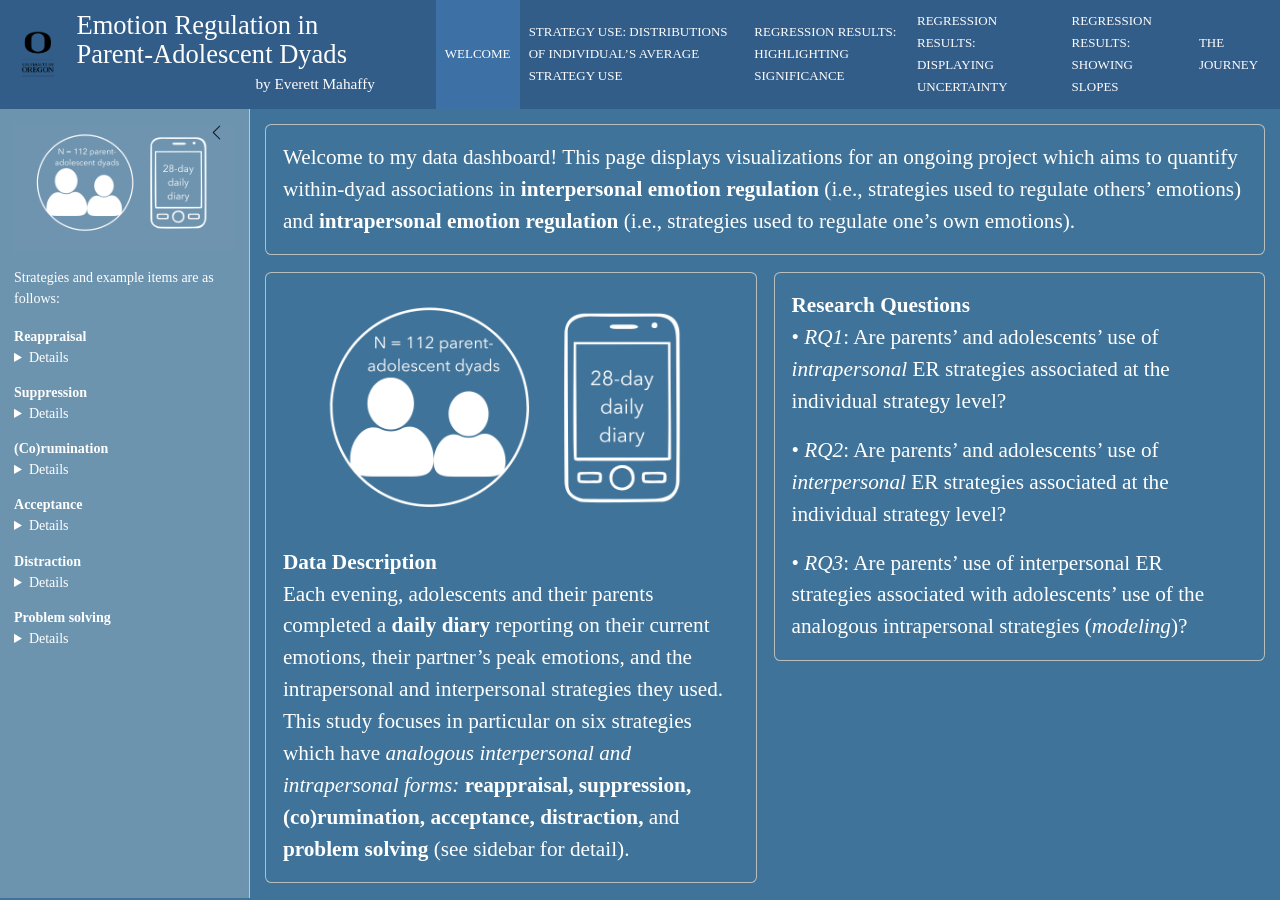
==== commit 491fb12b: "Shortening titles" ====
--- a/index.html
+++ b/index.html
@@ -91,7 +91,7 @@
 <div class="card-body html-fill-item html-fill-container">
 <img src="method.png" class="img-fluid" data-position="center">
 <strong>Data Description</strong>
-<p>Each evening, adolescents and their parents completed a <strong>daily diary</strong> reporting on their current emotions, their partner’s peak emotions, and the intrapersonal and interpersonal strategies they used. This study focuses in particular on six strategies which have <em>analagous interpersonal and intrapersonal forms:</em> <strong>reappraisal, suppression, (co)rumination, acceptance, distraction,</strong> and <strong>problem solving</strong> (see sidebar for detail).</p>
+<p>Each evening, adolescents and their parents completed a <strong>daily diary</strong> reporting on their current emotions, their partner’s peak emotions, and the intrapersonal and interpersonal strategies they used. This study focuses in particular on six strategies which have <em>analogous interpersonal and intrapersonal forms:</em> <strong>reappraisal, suppression, (co)rumination, acceptance, distraction,</strong> and <strong>problem solving</strong> (see sidebar for detail).</p>
 </div>
 <bslib-tooltip placement="auto" bsoptions="[]" data-require-bs-version="5" data-require-bs-caller="tooltip()">
     <template>Expand</template>
